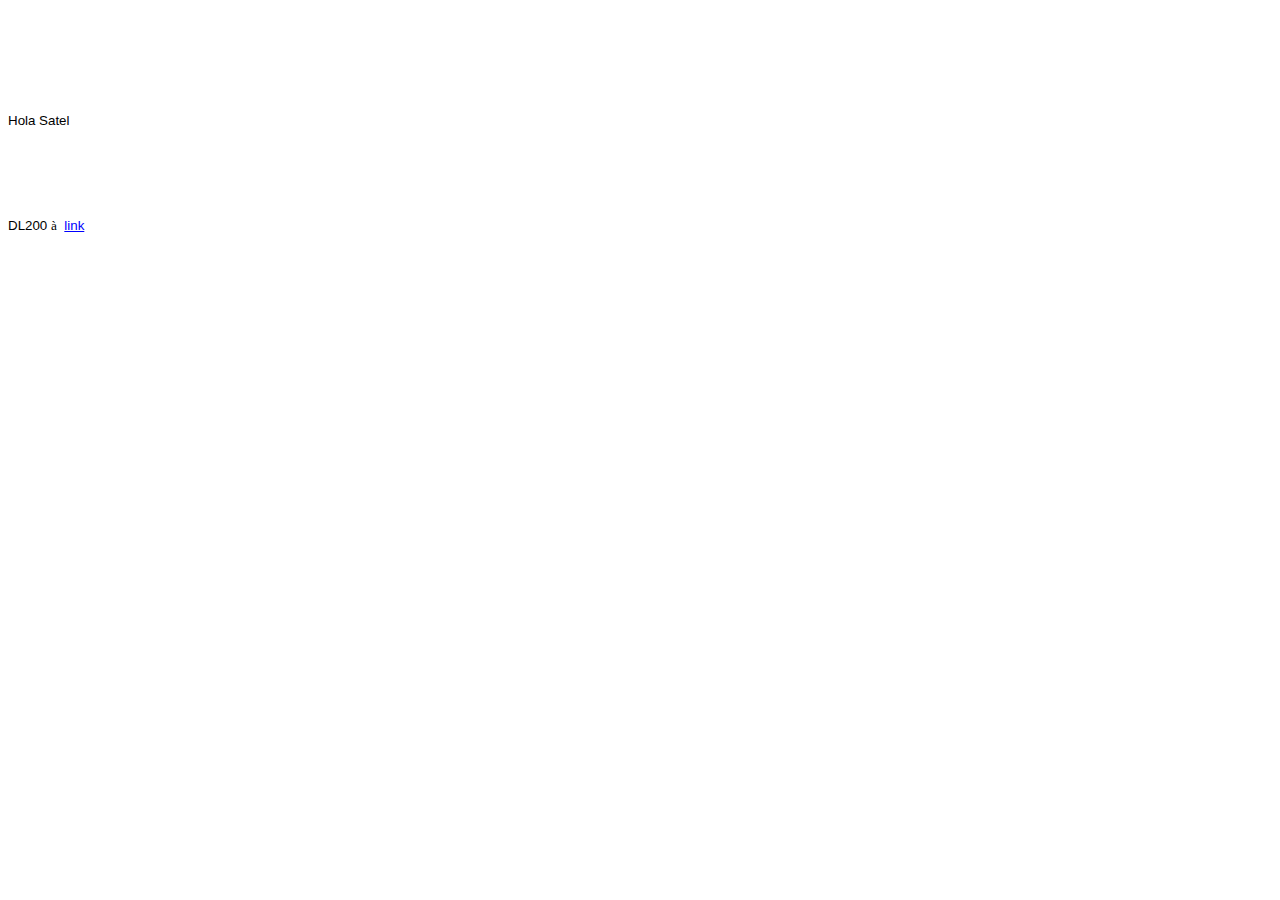
==== index.html @ a7323618 "Add files via upload" ====
<html xmlns:v="urn:schemas-microsoft-com:vml"
xmlns:o="urn:schemas-microsoft-com:office:office"
xmlns:w="urn:schemas-microsoft-com:office:word"
xmlns:m="http://schemas.microsoft.com/office/2004/12/omml"
xmlns="http://www.w3.org/TR/REC-html40">

<head>
<meta http-equiv=Content-Type content="text/html; charset=windows-1252">
<meta name=ProgId content=Word.Document>
<meta name=Generator content="Microsoft Word 15">
<meta name=Originator content="Microsoft Word 15">
<link rel=File-List href="index_archivos/filelist.xml">
<link rel=Edit-Time-Data href="index_archivos/editdata.mso">
<!--[if !mso]>
<style>
v\:* {behavior:url(#default#VML);}
o\:* {behavior:url(#default#VML);}
w\:* {behavior:url(#default#VML);}
.shape {behavior:url(#default#VML);}
</style>
<![endif]--><!--[if gte mso 9]><xml>
 <o:DocumentProperties>
  <o:Author>Satel</o:Author>
  <o:LastAuthor>Satel Iberia</o:LastAuthor>
  <o:Revision>2</o:Revision>
  <o:TotalTime>54</o:TotalTime>
  <o:LastPrinted>2017-04-27T11:04:00Z</o:LastPrinted>
  <o:Created>2024-05-09T08:56:00Z</o:Created>
  <o:LastSaved>2024-05-09T08:56:00Z</o:LastSaved>
  <o:Pages>1</o:Pages>
  <o:Words>30</o:Words>
  <o:Characters>175</o:Characters>
  <o:Company>Satel</o:Company>
  <o:Lines>1</o:Lines>
  <o:Paragraphs>1</o:Paragraphs>
  <o:CharactersWithSpaces>204</o:CharactersWithSpaces>
  <o:Version>16.00</o:Version>
 </o:DocumentProperties>
 <o:OfficeDocumentSettings>
  <o:RelyOnVML/>
  <o:AllowPNG/>
 </o:OfficeDocumentSettings>
</xml><![endif]-->
<link rel=dataStoreItem href="index_archivos/item0001.xml"
target="index_archivos/props002.xml">
<link rel=themeData href="index_archivos/themedata.thmx">
<link rel=colorSchemeMapping href="index_archivos/colorschememapping.xml">
<!--[if gte mso 9]><xml>
 <w:WordDocument>
  <w:DisplayBackgroundShape/>
  <w:SpellingState>Clean</w:SpellingState>
  <w:GrammarState>Clean</w:GrammarState>
  <w:TrackMoves>false</w:TrackMoves>
  <w:TrackFormatting/>
  <w:HyphenationZone>21</w:HyphenationZone>
  <w:PunctuationKerning/>
  <w:DrawingGridHorizontalSpacing>6 pto</w:DrawingGridHorizontalSpacing>
  <w:DisplayHorizontalDrawingGridEvery>2</w:DisplayHorizontalDrawingGridEvery>
  <w:ValidateAgainstSchemas/>
  <w:SaveIfXMLInvalid>false</w:SaveIfXMLInvalid>
  <w:IgnoreMixedContent>false</w:IgnoreMixedContent>
  <w:AlwaysShowPlaceholderText>false</w:AlwaysShowPlaceholderText>
  <w:DoNotPromoteQF/>
  <w:LidThemeOther>ES</w:LidThemeOther>
  <w:LidThemeAsian>X-NONE</w:LidThemeAsian>
  <w:LidThemeComplexScript>X-NONE</w:LidThemeComplexScript>
  <w:Compatibility>
   <w:BreakWrappedTables/>
   <w:SnapToGridInCell/>
   <w:WrapTextWithPunct/>
   <w:UseAsianBreakRules/>
   <w:UseWord2010TableStyleRules/>
   <w:DontGrowAutofit/>
   <w:SplitPgBreakAndParaMark/>
  </w:Compatibility>
  <m:mathPr>
   <m:mathFont m:val="Cambria Math"/>
   <m:brkBin m:val="before"/>
   <m:brkBinSub m:val="&#45;-"/>
   <m:smallFrac m:val="off"/>
   <m:dispDef/>
   <m:lMargin m:val="0"/>
   <m:rMargin m:val="0"/>
   <m:defJc m:val="centerGroup"/>
   <m:wrapIndent m:val="1440"/>
   <m:intLim m:val="subSup"/>
   <m:naryLim m:val="undOvr"/>
  </m:mathPr></w:WordDocument>
</xml><![endif]--><!--[if gte mso 9]><xml>
 <w:LatentStyles DefLockedState="false" DefUnhideWhenUsed="false"
  DefSemiHidden="false" DefQFormat="false" DefPriority="99"
  LatentStyleCount="376">
  <w:LsdException Locked="false" Priority="0" QFormat="true" Name="Normal"/>
  <w:LsdException Locked="false" Priority="9" QFormat="true" Name="heading 1"/>
  <w:LsdException Locked="false" Priority="9" SemiHidden="true"
   UnhideWhenUsed="true" QFormat="true" Name="heading 2"/>
  <w:LsdException Locked="false" Priority="9" SemiHidden="true"
   UnhideWhenUsed="true" QFormat="true" Name="heading 3"/>
  <w:LsdException Locked="false" Priority="9" SemiHidden="true"
   UnhideWhenUsed="true" QFormat="true" Name="heading 4"/>
  <w:LsdException Locked="false" Priority="9" SemiHidden="true"
   UnhideWhenUsed="true" QFormat="true" Name="heading 5"/>
  <w:LsdException Locked="false" Priority="9" SemiHidden="true"
   UnhideWhenUsed="true" QFormat="true" Name="heading 6"/>
  <w:LsdException Locked="false" Priority="9" SemiHidden="true"
   UnhideWhenUsed="true" QFormat="true" Name="heading 7"/>
  <w:LsdException Locked="false" Priority="9" SemiHidden="true"
   UnhideWhenUsed="true" QFormat="true" Name="heading 8"/>
  <w:LsdException Locked="false" Priority="9" SemiHidden="true"
   UnhideWhenUsed="true" QFormat="true" Name="heading 9"/>
  <w:LsdException Locked="false" SemiHidden="true" UnhideWhenUsed="true"
   Name="index 1"/>
  <w:LsdException Locked="false" SemiHidden="true" UnhideWhenUsed="true"
   Name="index 2"/>
  <w:LsdException Locked="false" SemiHidden="true" UnhideWhenUsed="true"
   Name="index 3"/>
  <w:LsdException Locked="false" SemiHidden="true" UnhideWhenUsed="true"
   Name="index 4"/>
  <w:LsdException Locked="false" SemiHidden="true" UnhideWhenUsed="true"
   Name="index 5"/>
  <w:LsdException Locked="false" SemiHidden="true" UnhideWhenUsed="true"
   Name="index 6"/>
  <w:LsdException Locked="false" SemiHidden="true" UnhideWhenUsed="true"
   Name="index 7"/>
  <w:LsdException Locked="false" SemiHidden="true" UnhideWhenUsed="true"
   Name="index 8"/>
  <w:LsdException Locked="false" SemiHidden="true" UnhideWhenUsed="true"
   Name="index 9"/>
  <w:LsdException Locked="false" Priority="39" SemiHidden="true"
   UnhideWhenUsed="true" Name="toc 1"/>
  <w:LsdException Locked="false" Priority="39" SemiHidden="true"
   UnhideWhenUsed="true" Name="toc 2"/>
  <w:LsdException Locked="false" Priority="39" SemiHidden="true"
   UnhideWhenUsed="true" Name="toc 3"/>
  <w:LsdException Locked="false" Priority="39" SemiHidden="true"
   UnhideWhenUsed="true" Name="toc 4"/>
  <w:LsdException Locked="false" Priority="39" SemiHidden="true"
   UnhideWhenUsed="true" Name="toc 5"/>
  <w:LsdException Locked="false" Priority="39" SemiHidden="true"
   UnhideWhenUsed="true" Name="toc 6"/>
  <w:LsdException Locked="false" Priority="39" SemiHidden="true"
   UnhideWhenUsed="true" Name="toc 7"/>
  <w:LsdException Locked="false" Priority="39" SemiHidden="true"
   UnhideWhenUsed="true" Name="toc 8"/>
  <w:LsdException Locked="false" Priority="39" SemiHidden="true"
   UnhideWhenUsed="true" Name="toc 9"/>
  <w:LsdException Locked="false" SemiHidden="true" UnhideWhenUsed="true"
   Name="Normal Indent"/>
  <w:LsdException Locked="false" SemiHidden="true" UnhideWhenUsed="true"
   Name="footnote text"/>
  <w:LsdException Locked="false" SemiHidden="true" UnhideWhenUsed="true"
   Name="annotation text"/>
  <w:LsdException Locked="false" SemiHidden="true" UnhideWhenUsed="true"
   Name="header"/>
  <w:LsdException Locked="false" SemiHidden="true" UnhideWhenUsed="true"
   Name="footer"/>
  <w:LsdException Locked="false" SemiHidden="true" UnhideWhenUsed="true"
   Name="index heading"/>
  <w:LsdException Locked="false" Priority="35" SemiHidden="true"
   UnhideWhenUsed="true" QFormat="true" Name="caption"/>
  <w:LsdException Locked="false" SemiHidden="true" UnhideWhenUsed="true"
   Name="table of figures"/>
  <w:LsdException Locked="false" SemiHidden="true" UnhideWhenUsed="true"
   Name="envelope address"/>
  <w:LsdException Locked="false" SemiHidden="true" UnhideWhenUsed="true"
   Name="envelope return"/>
  <w:LsdException Locked="false" SemiHidden="true" UnhideWhenUsed="true"
   Name="footnote reference"/>
  <w:LsdException Locked="false" SemiHidden="true" UnhideWhenUsed="true"
   Name="annotation reference"/>
  <w:LsdException Locked="false" SemiHidden="true" UnhideWhenUsed="true"
   Name="line number"/>
  <w:LsdException Locked="false" SemiHidden="true" UnhideWhenUsed="true"
   Name="page number"/>
  <w:LsdException Locked="false" SemiHidden="true" UnhideWhenUsed="true"
   Name="endnote reference"/>
  <w:LsdException Locked="false" SemiHidden="true" UnhideWhenUsed="true"
   Name="endnote text"/>
  <w:LsdException Locked="false" SemiHidden="true" UnhideWhenUsed="true"
   Name="table of authorities"/>
  <w:LsdException Locked="false" SemiHidden="true" UnhideWhenUsed="true"
   Name="macro"/>
  <w:LsdException Locked="false" SemiHidden="true" UnhideWhenUsed="true"
   Name="toa heading"/>
  <w:LsdException Locked="false" SemiHidden="true" UnhideWhenUsed="true"
   Name="List"/>
  <w:LsdException Locked="false" SemiHidden="true" UnhideWhenUsed="true"
   Name="List Bullet"/>
  <w:LsdException Locked="false" SemiHidden="true" UnhideWhenUsed="true"
   Name="List Number"/>
  <w:LsdException Locked="false" SemiHidden="true" UnhideWhenUsed="true"
   Name="List 2"/>
  <w:LsdException Locked="false" SemiHidden="true" UnhideWhenUsed="true"
   Name="List 3"/>
  <w:LsdException Locked="false" SemiHidden="true" UnhideWhenUsed="true"
   Name="List 4"/>
  <w:LsdException Locked="false" SemiHidden="true" UnhideWhenUsed="true"
   Name="List 5"/>
  <w:LsdException Locked="false" SemiHidden="true" UnhideWhenUsed="true"
   Name="List Bullet 2"/>
  <w:LsdException Locked="false" SemiHidden="true" UnhideWhenUsed="true"
   Name="List Bullet 3"/>
  <w:LsdException Locked="false" SemiHidden="true" UnhideWhenUsed="true"
   Name="List Bullet 4"/>
  <w:LsdException Locked="false" SemiHidden="true" UnhideWhenUsed="true"
   Name="List Bullet 5"/>
  <w:LsdException Locked="false" SemiHidden="true" UnhideWhenUsed="true"
   Name="List Number 2"/>
  <w:LsdException Locked="false" SemiHidden="true" UnhideWhenUsed="true"
   Name="List Number 3"/>
  <w:LsdException Locked="false" SemiHidden="true" UnhideWhenUsed="true"
   Name="List Number 4"/>
  <w:LsdException Locked="false" SemiHidden="true" UnhideWhenUsed="true"
   Name="List Number 5"/>
  <w:LsdException Locked="false" Priority="10" QFormat="true" Name="Title"/>
  <w:LsdException Locked="false" SemiHidden="true" UnhideWhenUsed="true"
   Name="Closing"/>
  <w:LsdException Locked="false" SemiHidden="true" UnhideWhenUsed="true"
   Name="Signature"/>
  <w:LsdException Locked="false" Priority="1" SemiHidden="true"
   UnhideWhenUsed="true" Name="Default Paragraph Font"/>
  <w:LsdException Locked="false" SemiHidden="true" UnhideWhenUsed="true"
   Name="Body Text"/>
  <w:LsdException Locked="false" SemiHidden="true" UnhideWhenUsed="true"
   Name="Body Text Indent"/>
  <w:LsdException Locked="false" SemiHidden="true" UnhideWhenUsed="true"
   Name="List Continue"/>
  <w:LsdException Locked="false" SemiHidden="true" UnhideWhenUsed="true"
   Name="List Continue 2"/>
  <w:LsdException Locked="false" SemiHidden="true" UnhideWhenUsed="true"
   Name="List Continue 3"/>
  <w:LsdException Locked="false" SemiHidden="true" UnhideWhenUsed="true"
   Name="List Continue 4"/>
  <w:LsdException Locked="false" SemiHidden="true" UnhideWhenUsed="true"
   Name="List Continue 5"/>
  <w:LsdException Locked="false" SemiHidden="true" UnhideWhenUsed="true"
   Name="Message Header"/>
  <w:LsdException Locked="false" Priority="11" QFormat="true" Name="Subtitle"/>
  <w:LsdException Locked="false" SemiHidden="true" UnhideWhenUsed="true"
   Name="Salutation"/>
  <w:LsdException Locked="false" SemiHidden="true" UnhideWhenUsed="true"
   Name="Date"/>
  <w:LsdException Locked="false" SemiHidden="true" UnhideWhenUsed="true"
   Name="Body Text First Indent"/>
  <w:LsdException Locked="false" SemiHidden="true" UnhideWhenUsed="true"
   Name="Body Text First Indent 2"/>
  <w:LsdException Locked="false" SemiHidden="true" UnhideWhenUsed="true"
   Name="Note Heading"/>
  <w:LsdException Locked="false" SemiHidden="true" UnhideWhenUsed="true"
   Name="Body Text 2"/>
  <w:LsdException Locked="false" SemiHidden="true" UnhideWhenUsed="true"
   Name="Body Text 3"/>
  <w:LsdException Locked="false" SemiHidden="true" UnhideWhenUsed="true"
   Name="Body Text Indent 2"/>
  <w:LsdException Locked="false" SemiHidden="true" UnhideWhenUsed="true"
   Name="Body Text Indent 3"/>
  <w:LsdException Locked="false" SemiHidden="true" UnhideWhenUsed="true"
   Name="Block Text"/>
  <w:LsdException Locked="false" SemiHidden="true" UnhideWhenUsed="true"
   Name="Hyperlink"/>
  <w:LsdException Locked="false" SemiHidden="true" UnhideWhenUsed="true"
   Name="FollowedHyperlink"/>
  <w:LsdException Locked="false" Priority="22" QFormat="true" Name="Strong"/>
  <w:LsdException Locked="false" Priority="20" QFormat="true" Name="Emphasis"/>
  <w:LsdException Locked="false" SemiHidden="true" UnhideWhenUsed="true"
   Name="Document Map"/>
  <w:LsdException Locked="false" SemiHidden="true" UnhideWhenUsed="true"
   Name="Plain Text"/>
  <w:LsdException Locked="false" SemiHidden="true" UnhideWhenUsed="true"
   Name="E-mail Signature"/>
  <w:LsdException Locked="false" SemiHidden="true" UnhideWhenUsed="true"
   Name="HTML Top of Form"/>
  <w:LsdException Locked="false" SemiHidden="true" UnhideWhenUsed="true"
   Name="HTML Bottom of Form"/>
  <w:LsdException Locked="false" SemiHidden="true" UnhideWhenUsed="true"
   Name="Normal (Web)"/>
  <w:LsdException Locked="false" SemiHidden="true" UnhideWhenUsed="true"
   Name="HTML Acronym"/>
  <w:LsdException Locked="false" SemiHidden="true" UnhideWhenUsed="true"
   Name="HTML Address"/>
  <w:LsdException Locked="false" SemiHidden="true" UnhideWhenUsed="true"
   Name="HTML Cite"/>
  <w:LsdException Locked="false" SemiHidden="true" UnhideWhenUsed="true"
   Name="HTML Code"/>
  <w:LsdException Locked="false" SemiHidden="true" UnhideWhenUsed="true"
   Name="HTML Definition"/>
  <w:LsdException Locked="false" SemiHidden="true" UnhideWhenUsed="true"
   Name="HTML Keyboard"/>
  <w:LsdException Locked="false" SemiHidden="true" UnhideWhenUsed="true"
   Name="HTML Preformatted"/>
  <w:LsdException Locked="false" SemiHidden="true" UnhideWhenUsed="true"
   Name="HTML Sample"/>
  <w:LsdException Locked="false" SemiHidden="true" UnhideWhenUsed="true"
   Name="HTML Typewriter"/>
  <w:LsdException Locked="false" SemiHidden="true" UnhideWhenUsed="true"
   Name="HTML Variable"/>
  <w:LsdException Locked="false" SemiHidden="true" UnhideWhenUsed="true"
   Name="Normal Table"/>
  <w:LsdException Locked="false" SemiHidden="true" UnhideWhenUsed="true"
   Name="annotation subject"/>
  <w:LsdException Locked="false" SemiHidden="true" UnhideWhenUsed="true"
   Name="No List"/>
  <w:LsdException Locked="false" SemiHidden="true" UnhideWhenUsed="true"
   Name="Outline List 1"/>
  <w:LsdException Locked="false" SemiHidden="true" UnhideWhenUsed="true"
   Name="Outline List 2"/>
  <w:LsdException Locked="false" SemiHidden="true" UnhideWhenUsed="true"
   Name="Outline List 3"/>
  <w:LsdException Locked="false" SemiHidden="true" UnhideWhenUsed="true"
   Name="Table Simple 1"/>
  <w:LsdException Locked="false" SemiHidden="true" UnhideWhenUsed="true"
   Name="Table Simple 2"/>
  <w:LsdException Locked="false" SemiHidden="true" UnhideWhenUsed="true"
   Name="Table Simple 3"/>
  <w:LsdException Locked="false" SemiHidden="true" UnhideWhenUsed="true"
   Name="Table Classic 1"/>
  <w:LsdException Locked="false" SemiHidden="true" UnhideWhenUsed="true"
   Name="Table Classic 2"/>
  <w:LsdException Locked="false" SemiHidden="true" UnhideWhenUsed="true"
   Name="Table Classic 3"/>
  <w:LsdException Locked="false" SemiHidden="true" UnhideWhenUsed="true"
   Name="Table Classic 4"/>
  <w:LsdException Locked="false" SemiHidden="true" UnhideWhenUsed="true"
   Name="Table Colorful 1"/>
  <w:LsdException Locked="false" SemiHidden="true" UnhideWhenUsed="true"
   Name="Table Colorful 2"/>
  <w:LsdException Locked="false" SemiHidden="true" UnhideWhenUsed="true"
   Name="Table Colorful 3"/>
  <w:LsdException Locked="false" SemiHidden="true" UnhideWhenUsed="true"
   Name="Table Columns 1"/>
  <w:LsdException Locked="false" SemiHidden="true" UnhideWhenUsed="true"
   Name="Table Columns 2"/>
  <w:LsdException Locked="false" SemiHidden="true" UnhideWhenUsed="true"
   Name="Table Columns 3"/>
  <w:LsdException Locked="false" SemiHidden="true" UnhideWhenUsed="true"
   Name="Table Columns 4"/>
  <w:LsdException Locked="false" SemiHidden="true" UnhideWhenUsed="true"
   Name="Table Columns 5"/>
  <w:LsdException Locked="false" SemiHidden="true" UnhideWhenUsed="true"
   Name="Table Grid 1"/>
  <w:LsdException Locked="false" SemiHidden="true" UnhideWhenUsed="true"
   Name="Table Grid 2"/>
  <w:LsdException Locked="false" SemiHidden="true" UnhideWhenUsed="true"
   Name="Table Grid 3"/>
  <w:LsdException Locked="false" SemiHidden="true" UnhideWhenUsed="true"
   Name="Table Grid 4"/>
  <w:LsdException Locked="false" SemiHidden="true" UnhideWhenUsed="true"
   Name="Table Grid 5"/>
  <w:LsdException Locked="false" SemiHidden="true" UnhideWhenUsed="true"
   Name="Table Grid 6"/>
  <w:LsdException Locked="false" SemiHidden="true" UnhideWhenUsed="true"
   Name="Table Grid 7"/>
  <w:LsdException Locked="false" SemiHidden="true" UnhideWhenUsed="true"
   Name="Table Grid 8"/>
  <w:LsdException Locked="false" SemiHidden="true" UnhideWhenUsed="true"
   Name="Table List 1"/>
  <w:LsdException Locked="false" SemiHidden="true" UnhideWhenUsed="true"
   Name="Table List 2"/>
  <w:LsdException Locked="false" SemiHidden="true" UnhideWhenUsed="true"
   Name="Table List 3"/>
  <w:LsdException Locked="false" SemiHidden="true" UnhideWhenUsed="true"
   Name="Table List 4"/>
  <w:LsdException Locked="false" SemiHidden="true" UnhideWhenUsed="true"
   Name="Table List 5"/>
  <w:LsdException Locked="false" SemiHidden="true" UnhideWhenUsed="true"
   Name="Table List 6"/>
  <w:LsdException Locked="false" SemiHidden="true" UnhideWhenUsed="true"
   Name="Table List 7"/>
  <w:LsdException Locked="false" SemiHidden="true" UnhideWhenUsed="true"
   Name="Table List 8"/>
  <w:LsdException Locked="false" SemiHidden="true" UnhideWhenUsed="true"
   Name="Table 3D effects 1"/>
  <w:LsdException Locked="false" SemiHidden="true" UnhideWhenUsed="true"
   Name="Table 3D effects 2"/>
  <w:LsdException Locked="false" SemiHidden="true" UnhideWhenUsed="true"
   Name="Table 3D effects 3"/>
  <w:LsdException Locked="false" SemiHidden="true" UnhideWhenUsed="true"
   Name="Table Contemporary"/>
  <w:LsdException Locked="false" SemiHidden="true" UnhideWhenUsed="true"
   Name="Table Elegant"/>
  <w:LsdException Locked="false" SemiHidden="true" UnhideWhenUsed="true"
   Name="Table Professional"/>
  <w:LsdException Locked="false" SemiHidden="true" UnhideWhenUsed="true"
   Name="Table Subtle 1"/>
  <w:LsdException Locked="false" SemiHidden="true" UnhideWhenUsed="true"
   Name="Table Subtle 2"/>
  <w:LsdException Locked="false" SemiHidden="true" UnhideWhenUsed="true"
   Name="Table Web 1"/>
  <w:LsdException Locked="false" SemiHidden="true" UnhideWhenUsed="true"
   Name="Table Web 2"/>
  <w:LsdException Locked="false" SemiHidden="true" UnhideWhenUsed="true"
   Name="Table Web 3"/>
  <w:LsdException Locked="false" SemiHidden="true" UnhideWhenUsed="true"
   Name="Balloon Text"/>
  <w:LsdException Locked="false" Priority="59" Name="Table Grid"/>
  <w:LsdException Locked="false" SemiHidden="true" UnhideWhenUsed="true"
   Name="Table Theme"/>
  <w:LsdException Locked="false" SemiHidden="true" Name="Placeholder Text"/>
  <w:LsdException Locked="false" Priority="1" QFormat="true" Name="No Spacing"/>
  <w:LsdException Locked="false" Priority="60" Name="Light Shading"/>
  <w:LsdException Locked="false" Priority="61" Name="Light List"/>
  <w:LsdException Locked="false" Priority="62" Name="Light Grid"/>
  <w:LsdException Locked="false" Priority="63" Name="Medium Shading 1"/>
  <w:LsdException Locked="false" Priority="64" Name="Medium Shading 2"/>
  <w:LsdException Locked="false" Priority="65" Name="Medium List 1"/>
  <w:LsdException Locked="false" Priority="66" Name="Medium List 2"/>
  <w:LsdException Locked="false" Priority="67" Name="Medium Grid 1"/>
  <w:LsdException Locked="false" Priority="68" Name="Medium Grid 2"/>
  <w:LsdException Locked="false" Priority="69" Name="Medium Grid 3"/>
  <w:LsdException Locked="false" Priority="70" Name="Dark List"/>
  <w:LsdException Locked="false" Priority="71" Name="Colorful Shading"/>
  <w:LsdException Locked="false" Priority="72" Name="Colorful List"/>
  <w:LsdException Locked="false" Priority="73" Name="Colorful Grid"/>
  <w:LsdException Locked="false" Priority="60" Name="Light Shading Accent 1"/>
  <w:LsdException Locked="false" Priority="61" Name="Light List Accent 1"/>
  <w:LsdException Locked="false" Priority="62" Name="Light Grid Accent 1"/>
  <w:LsdException Locked="false" Priority="63" Name="Medium Shading 1 Accent 1"/>
  <w:LsdException Locked="false" Priority="64" Name="Medium Shading 2 Accent 1"/>
  <w:LsdException Locked="false" Priority="65" Name="Medium List 1 Accent 1"/>
  <w:LsdException Locked="false" SemiHidden="true" Name="Revision"/>
  <w:LsdException Locked="false" Priority="34" QFormat="true"
   Name="List Paragraph"/>
  <w:LsdException Locked="false" Priority="29" QFormat="true" Name="Quote"/>
  <w:LsdException Locked="false" Priority="30" QFormat="true"
   Name="Intense Quote"/>
  <w:LsdException Locked="false" Priority="66" Name="Medium List 2 Accent 1"/>
  <w:LsdException Locked="false" Priority="67" Name="Medium Grid 1 Accent 1"/>
  <w:LsdException Locked="false" Priority="68" Name="Medium Grid 2 Accent 1"/>
  <w:LsdException Locked="false" Priority="69" Name="Medium Grid 3 Accent 1"/>
  <w:LsdException Locked="false" Priority="70" Name="Dark List Accent 1"/>
  <w:LsdException Locked="false" Priority="71" Name="Colorful Shading Accent 1"/>
  <w:LsdException Locked="false" Priority="72" Name="Colorful List Accent 1"/>
  <w:LsdException Locked="false" Priority="73" Name="Colorful Grid Accent 1"/>
  <w:LsdException Locked="false" Priority="60" Name="Light Shading Accent 2"/>
  <w:LsdException Locked="false" Priority="61" Name="Light List Accent 2"/>
  <w:LsdException Locked="false" Priority="62" Name="Light Grid Accent 2"/>
  <w:LsdException Locked="false" Priority="63" Name="Medium Shading 1 Accent 2"/>
  <w:LsdException Locked="false" Priority="64" Name="Medium Shading 2 Accent 2"/>
  <w:LsdException Locked="false" Priority="65" Name="Medium List 1 Accent 2"/>
  <w:LsdException Locked="false" Priority="66" Name="Medium List 2 Accent 2"/>
  <w:LsdException Locked="false" Priority="67" Name="Medium Grid 1 Accent 2"/>
  <w:LsdException Locked="false" Priority="68" Name="Medium Grid 2 Accent 2"/>
  <w:LsdException Locked="false" Priority="69" Name="Medium Grid 3 Accent 2"/>
  <w:LsdException Locked="false" Priority="70" Name="Dark List Accent 2"/>
  <w:LsdException Locked="false" Priority="71" Name="Colorful Shading Accent 2"/>
  <w:LsdException Locked="false" Priority="72" Name="Colorful List Accent 2"/>
  <w:LsdException Locked="false" Priority="73" Name="Colorful Grid Accent 2"/>
  <w:LsdException Locked="false" Priority="60" Name="Light Shading Accent 3"/>
  <w:LsdException Locked="false" Priority="61" Name="Light List Accent 3"/>
  <w:LsdException Locked="false" Priority="62" Name="Light Grid Accent 3"/>
  <w:LsdException Locked="false" Priority="63" Name="Medium Shading 1 Accent 3"/>
  <w:LsdException Locked="false" Priority="64" Name="Medium Shading 2 Accent 3"/>
  <w:LsdException Locked="false" Priority="65" Name="Medium List 1 Accent 3"/>
  <w:LsdException Locked="false" Priority="66" Name="Medium List 2 Accent 3"/>
  <w:LsdException Locked="false" Priority="67" Name="Medium Grid 1 Accent 3"/>
  <w:LsdException Locked="false" Priority="68" Name="Medium Grid 2 Accent 3"/>
  <w:LsdException Locked="false" Priority="69" Name="Medium Grid 3 Accent 3"/>
  <w:LsdException Locked="false" Priority="70" Name="Dark List Accent 3"/>
  <w:LsdException Locked="false" Priority="71" Name="Colorful Shading Accent 3"/>
  <w:LsdException Locked="false" Priority="72" Name="Colorful List Accent 3"/>
  <w:LsdException Locked="false" Priority="73" Name="Colorful Grid Accent 3"/>
  <w:LsdException Locked="false" Priority="60" Name="Light Shading Accent 4"/>
  <w:LsdException Locked="false" Priority="61" Name="Light List Accent 4"/>
  <w:LsdException Locked="false" Priority="62" Name="Light Grid Accent 4"/>
  <w:LsdException Locked="false" Priority="63" Name="Medium Shading 1 Accent 4"/>
  <w:LsdException Locked="false" Priority="64" Name="Medium Shading 2 Accent 4"/>
  <w:LsdException Locked="false" Priority="65" Name="Medium List 1 Accent 4"/>
  <w:LsdException Locked="false" Priority="66" Name="Medium List 2 Accent 4"/>
  <w:LsdException Locked="false" Priority="67" Name="Medium Grid 1 Accent 4"/>
  <w:LsdException Locked="false" Priority="68" Name="Medium Grid 2 Accent 4"/>
  <w:LsdException Locked="false" Priority="69" Name="Medium Grid 3 Accent 4"/>
  <w:LsdException Locked="false" Priority="70" Name="Dark List Accent 4"/>
  <w:LsdException Locked="false" Priority="71" Name="Colorful Shading Accent 4"/>
  <w:LsdException Locked="false" Priority="72" Name="Colorful List Accent 4"/>
  <w:LsdException Locked="false" Priority="73" Name="Colorful Grid Accent 4"/>
  <w:LsdException Locked="false" Priority="60" Name="Light Shading Accent 5"/>
  <w:LsdException Locked="false" Priority="61" Name="Light List Accent 5"/>
  <w:LsdException Locked="false" Priority="62" Name="Light Grid Accent 5"/>
  <w:LsdException Locked="false" Priority="63" Name="Medium Shading 1 Accent 5"/>
  <w:LsdException Locked="false" Priority="64" Name="Medium Shading 2 Accent 5"/>
  <w:LsdException Locked="false" Priority="65" Name="Medium List 1 Accent 5"/>
  <w:LsdException Locked="false" Priority="66" Name="Medium List 2 Accent 5"/>
  <w:LsdException Locked="false" Priority="67" Name="Medium Grid 1 Accent 5"/>
  <w:LsdException Locked="false" Priority="68" Name="Medium Grid 2 Accent 5"/>
  <w:LsdException Locked="false" Priority="69" Name="Medium Grid 3 Accent 5"/>
  <w:LsdException Locked="false" Priority="70" Name="Dark List Accent 5"/>
  <w:LsdException Locked="false" Priority="71" Name="Colorful Shading Accent 5"/>
  <w:LsdException Locked="false" Priority="72" Name="Colorful List Accent 5"/>
  <w:LsdException Locked="false" Priority="73" Name="Colorful Grid Accent 5"/>
  <w:LsdException Locked="false" Priority="60" Name="Light Shading Accent 6"/>
  <w:LsdException Locked="false" Priority="61" Name="Light List Accent 6"/>
  <w:LsdException Locked="false" Priority="62" Name="Light Grid Accent 6"/>
  <w:LsdException Locked="false" Priority="63" Name="Medium Shading 1 Accent 6"/>
  <w:LsdException Locked="false" Priority="64" Name="Medium Shading 2 Accent 6"/>
  <w:LsdException Locked="false" Priority="65" Name="Medium List 1 Accent 6"/>
  <w:LsdException Locked="false" Priority="66" Name="Medium List 2 Accent 6"/>
  <w:LsdException Locked="false" Priority="67" Name="Medium Grid 1 Accent 6"/>
  <w:LsdException Locked="false" Priority="68" Name="Medium Grid 2 Accent 6"/>
  <w:LsdException Locked="false" Priority="69" Name="Medium Grid 3 Accent 6"/>
  <w:LsdException Locked="false" Priority="70" Name="Dark List Accent 6"/>
  <w:LsdException Locked="false" Priority="71" Name="Colorful Shading Accent 6"/>
  <w:LsdException Locked="false" Priority="72" Name="Colorful List Accent 6"/>
  <w:LsdException Locked="false" Priority="73" Name="Colorful Grid Accent 6"/>
  <w:LsdException Locked="false" Priority="19" QFormat="true"
   Name="Subtle Emphasis"/>
  <w:LsdException Locked="false" Priority="21" QFormat="true"
   Name="Intense Emphasis"/>
  <w:LsdException Locked="false" Priority="31" QFormat="true"
   Name="Subtle Reference"/>
  <w:LsdException Locked="false" Priority="32" QFormat="true"
   Name="Intense Reference"/>
  <w:LsdException Locked="false" Priority="33" QFormat="true" Name="Book Title"/>
  <w:LsdException Locked="false" Priority="37" SemiHidden="true"
   UnhideWhenUsed="true" Name="Bibliography"/>
  <w:LsdException Locked="false" Priority="39" SemiHidden="true"
   UnhideWhenUsed="true" QFormat="true" Name="TOC Heading"/>
  <w:LsdException Locked="false" Priority="41" Name="Plain Table 1"/>
  <w:LsdException Locked="false" Priority="42" Name="Plain Table 2"/>
  <w:LsdException Locked="false" Priority="43" Name="Plain Table 3"/>
  <w:LsdException Locked="false" Priority="44" Name="Plain Table 4"/>
  <w:LsdException Locked="false" Priority="45" Name="Plain Table 5"/>
  <w:LsdException Locked="false" Priority="40" Name="Grid Table Light"/>
  <w:LsdException Locked="false" Priority="46" Name="Grid Table 1 Light"/>
  <w:LsdException Locked="false" Priority="47" Name="Grid Table 2"/>
  <w:LsdException Locked="false" Priority="48" Name="Grid Table 3"/>
  <w:LsdException Locked="false" Priority="49" Name="Grid Table 4"/>
  <w:LsdException Locked="false" Priority="50" Name="Grid Table 5 Dark"/>
  <w:LsdException Locked="false" Priority="51" Name="Grid Table 6 Colorful"/>
  <w:LsdException Locked="false" Priority="52" Name="Grid Table 7 Colorful"/>
  <w:LsdException Locked="false" Priority="46"
   Name="Grid Table 1 Light Accent 1"/>
  <w:LsdException Locked="false" Priority="47" Name="Grid Table 2 Accent 1"/>
  <w:LsdException Locked="false" Priority="48" Name="Grid Table 3 Accent 1"/>
  <w:LsdException Locked="false" Priority="49" Name="Grid Table 4 Accent 1"/>
  <w:LsdException Locked="false" Priority="50" Name="Grid Table 5 Dark Accent 1"/>
  <w:LsdException Locked="false" Priority="51"
   Name="Grid Table 6 Colorful Accent 1"/>
  <w:LsdException Locked="false" Priority="52"
   Name="Grid Table 7 Colorful Accent 1"/>
  <w:LsdException Locked="false" Priority="46"
   Name="Grid Table 1 Light Accent 2"/>
  <w:LsdException Locked="false" Priority="47" Name="Grid Table 2 Accent 2"/>
  <w:LsdException Locked="false" Priority="48" Name="Grid Table 3 Accent 2"/>
  <w:LsdException Locked="false" Priority="49" Name="Grid Table 4 Accent 2"/>
  <w:LsdException Locked="false" Priority="50" Name="Grid Table 5 Dark Accent 2"/>
  <w:LsdException Locked="false" Priority="51"
   Name="Grid Table 6 Colorful Accent 2"/>
  <w:LsdException Locked="false" Priority="52"
   Name="Grid Table 7 Colorful Accent 2"/>
  <w:LsdException Locked="false" Priority="46"
   Name="Grid Table 1 Light Accent 3"/>
  <w:LsdException Locked="false" Priority="47" Name="Grid Table 2 Accent 3"/>
  <w:LsdException Locked="false" Priority="48" Name="Grid Table 3 Accent 3"/>
  <w:LsdException Locked="false" Priority="49" Name="Grid Table 4 Accent 3"/>
  <w:LsdException Locked="false" Priority="50" Name="Grid Table 5 Dark Accent 3"/>
  <w:LsdException Locked="false" Priority="51"
   Name="Grid Table 6 Colorful Accent 3"/>
  <w:LsdException Locked="false" Priority="52"
   Name="Grid Table 7 Colorful Accent 3"/>
  <w:LsdException Locked="false" Priority="46"
   Name="Grid Table 1 Light Accent 4"/>
  <w:LsdException Locked="false" Priority="47" Name="Grid Table 2 Accent 4"/>
  <w:LsdException Locked="false" Priority="48" Name="Grid Table 3 Accent 4"/>
  <w:LsdException Locked="false" Priority="49" Name="Grid Table 4 Accent 4"/>
  <w:LsdException Locked="false" Priority="50" Name="Grid Table 5 Dark Accent 4"/>
  <w:LsdException Locked="false" Priority="51"
   Name="Grid Table 6 Colorful Accent 4"/>
  <w:LsdException Locked="false" Priority="52"
   Name="Grid Table 7 Colorful Accent 4"/>
  <w:LsdException Locked="false" Priority="46"
   Name="Grid Table 1 Light Accent 5"/>
  <w:LsdException Locked="false" Priority="47" Name="Grid Table 2 Accent 5"/>
  <w:LsdException Locked="false" Priority="48" Name="Grid Table 3 Accent 5"/>
  <w:LsdException Locked="false" Priority="49" Name="Grid Table 4 Accent 5"/>
  <w:LsdException Locked="false" Priority="50" Name="Grid Table 5 Dark Accent 5"/>
  <w:LsdException Locked="false" Priority="51"
   Name="Grid Table 6 Colorful Accent 5"/>
  <w:LsdException Locked="false" Priority="52"
   Name="Grid Table 7 Colorful Accent 5"/>
  <w:LsdException Locked="false" Priority="46"
   Name="Grid Table 1 Light Accent 6"/>
  <w:LsdException Locked="false" Priority="47" Name="Grid Table 2 Accent 6"/>
  <w:LsdException Locked="false" Priority="48" Name="Grid Table 3 Accent 6"/>
  <w:LsdException Locked="false" Priority="49" Name="Grid Table 4 Accent 6"/>
  <w:LsdException Locked="false" Priority="50" Name="Grid Table 5 Dark Accent 6"/>
  <w:LsdException Locked="false" Priority="51"
   Name="Grid Table 6 Colorful Accent 6"/>
  <w:LsdException Locked="false" Priority="52"
   Name="Grid Table 7 Colorful Accent 6"/>
  <w:LsdException Locked="false" Priority="46" Name="List Table 1 Light"/>
  <w:LsdException Locked="false" Priority="47" Name="List Table 2"/>
  <w:LsdException Locked="false" Priority="48" Name="List Table 3"/>
  <w:LsdException Locked="false" Priority="49" Name="List Table 4"/>
  <w:LsdException Locked="false" Priority="50" Name="List Table 5 Dark"/>
  <w:LsdException Locked="false" Priority="51" Name="List Table 6 Colorful"/>
  <w:LsdException Locked="false" Priority="52" Name="List Table 7 Colorful"/>
  <w:LsdException Locked="false" Priority="46"
   Name="List Table 1 Light Accent 1"/>
  <w:LsdException Locked="false" Priority="47" Name="List Table 2 Accent 1"/>
  <w:LsdException Locked="false" Priority="48" Name="List Table 3 Accent 1"/>
  <w:LsdException Locked="false" Priority="49" Name="List Table 4 Accent 1"/>
  <w:LsdException Locked="false" Priority="50" Name="List Table 5 Dark Accent 1"/>
  <w:LsdException Locked="false" Priority="51"
   Name="List Table 6 Colorful Accent 1"/>
  <w:LsdException Locked="false" Priority="52"
   Name="List Table 7 Colorful Accent 1"/>
  <w:LsdException Locked="false" Priority="46"
   Name="List Table 1 Light Accent 2"/>
  <w:LsdException Locked="false" Priority="47" Name="List Table 2 Accent 2"/>
  <w:LsdException Locked="false" Priority="48" Name="List Table 3 Accent 2"/>
  <w:LsdException Locked="false" Priority="49" Name="List Table 4 Accent 2"/>
  <w:LsdException Locked="false" Priority="50" Name="List Table 5 Dark Accent 2"/>
  <w:LsdException Locked="false" Priority="51"
   Name="List Table 6 Colorful Accent 2"/>
  <w:LsdException Locked="false" Priority="52"
   Name="List Table 7 Colorful Accent 2"/>
  <w:LsdException Locked="false" Priority="46"
   Name="List Table 1 Light Accent 3"/>
  <w:LsdException Locked="false" Priority="47" Name="List Table 2 Accent 3"/>
  <w:LsdException Locked="false" Priority="48" Name="List Table 3 Accent 3"/>
  <w:LsdException Locked="false" Priority="49" Name="List Table 4 Accent 3"/>
  <w:LsdException Locked="false" Priority="50" Name="List Table 5 Dark Accent 3"/>
  <w:LsdException Locked="false" Priority="51"
   Name="List Table 6 Colorful Accent 3"/>
  <w:LsdException Locked="false" Priority="52"
   Name="List Table 7 Colorful Accent 3"/>
  <w:LsdException Locked="false" Priority="46"
   Name="List Table 1 Light Accent 4"/>
  <w:LsdException Locked="false" Priority="47" Name="List Table 2 Accent 4"/>
  <w:LsdException Locked="false" Priority="48" Name="List Table 3 Accent 4"/>
  <w:LsdException Locked="false" Priority="49" Name="List Table 4 Accent 4"/>
  <w:LsdException Locked="false" Priority="50" Name="List Table 5 Dark Accent 4"/>
  <w:LsdException Locked="false" Priority="51"
   Name="List Table 6 Colorful Accent 4"/>
  <w:LsdException Locked="false" Priority="52"
   Name="List Table 7 Colorful Accent 4"/>
  <w:LsdException Locked="false" Priority="46"
   Name="List Table 1 Light Accent 5"/>
  <w:LsdException Locked="false" Priority="47" Name="List Table 2 Accent 5"/>
  <w:LsdException Locked="false" Priority="48" Name="List Table 3 Accent 5"/>
  <w:LsdException Locked="false" Priority="49" Name="List Table 4 Accent 5"/>
  <w:LsdException Locked="false" Priority="50" Name="List Table 5 Dark Accent 5"/>
  <w:LsdException Locked="false" Priority="51"
   Name="List Table 6 Colorful Accent 5"/>
  <w:LsdException Locked="false" Priority="52"
   Name="List Table 7 Colorful Accent 5"/>
  <w:LsdException Locked="false" Priority="46"
   Name="List Table 1 Light Accent 6"/>
  <w:LsdException Locked="false" Priority="47" Name="List Table 2 Accent 6"/>
  <w:LsdException Locked="false" Priority="48" Name="List Table 3 Accent 6"/>
  <w:LsdException Locked="false" Priority="49" Name="List Table 4 Accent 6"/>
  <w:LsdException Locked="false" Priority="50" Name="List Table 5 Dark Accent 6"/>
  <w:LsdException Locked="false" Priority="51"
   Name="List Table 6 Colorful Accent 6"/>
  <w:LsdException Locked="false" Priority="52"
   Name="List Table 7 Colorful Accent 6"/>
  <w:LsdException Locked="false" SemiHidden="true" UnhideWhenUsed="true"
   Name="Mention"/>
  <w:LsdException Locked="false" SemiHidden="true" UnhideWhenUsed="true"
   Name="Smart Hyperlink"/>
  <w:LsdException Locked="false" SemiHidden="true" UnhideWhenUsed="true"
   Name="Hashtag"/>
  <w:LsdException Locked="false" SemiHidden="true" UnhideWhenUsed="true"
   Name="Unresolved Mention"/>
  <w:LsdException Locked="false" SemiHidden="true" UnhideWhenUsed="true"
   Name="Smart Link"/>
 </w:LatentStyles>
</xml><![endif]-->
<style>
<!--
 /* Font Definitions */
 @font-face
	{font-family:Wingdings;
	panose-1:5 0 0 0 0 0 0 0 0 0;
	mso-font-charset:2;
	mso-generic-font-family:auto;
	mso-font-pitch:variable;
	mso-font-signature:0 268435456 0 0 -2147483648 0;}
@font-face
	{font-family:"Cambria Math";
	panose-1:2 4 5 3 5 4 6 3 2 4;
	mso-font-charset:0;
	mso-generic-font-family:roman;
	mso-font-pitch:variable;
	mso-font-signature:-536869121 1107305727 33554432 0 415 0;}
@font-face
	{font-family:"Arial Unicode MS";
	panose-1:2 11 6 4 2 2 2 2 2 4;
	mso-font-charset:128;
	mso-generic-font-family:swiss;
	mso-font-pitch:variable;
	mso-font-signature:-134238209 -371195905 63 0 4129279 0;}
@font-face
	{font-family:"Lato Black";
	mso-font-charset:0;
	mso-generic-font-family:swiss;
	mso-font-pitch:variable;
	mso-font-signature:-520092929 1342237951 33 0 415 0;}
@font-face
	{font-family:Lato;
	mso-font-charset:0;
	mso-generic-font-family:swiss;
	mso-font-pitch:variable;
	mso-font-signature:-520092929 1342237951 33 0 415 0;}
@font-face
	{font-family:Tahoma;
	panose-1:2 11 6 4 3 5 4 4 2 4;
	mso-font-charset:0;
	mso-generic-font-family:swiss;
	mso-font-pitch:variable;
	mso-font-signature:-520081665 -1073717157 41 0 66047 0;}
@font-face
	{font-family:"Lato SemiBold";
	mso-font-charset:0;
	mso-generic-font-family:swiss;
	mso-font-pitch:variable;
	mso-font-signature:-520092929 1342237951 33 0 415 0;}
@font-face
	{font-family:"Raleway Black";
	mso-font-charset:0;
	mso-generic-font-family:auto;
	mso-font-pitch:variable;
	mso-font-signature:-1610611969 1342185563 0 0 407 0;}
@font-face
	{font-family:"\@Arial Unicode MS";
	panose-1:2 11 6 4 2 2 2 2 2 4;
	mso-font-charset:128;
	mso-generic-font-family:swiss;
	mso-font-pitch:variable;
	mso-font-signature:-134238209 -371195905 63 0 4129279 0;}
 /* Style Definitions */
 p.MsoNormal, li.MsoNormal, div.MsoNormal
	{mso-style-unhide:no;
	mso-style-parent:"";
	margin:0cm;
	mso-pagination:widow-orphan;
	font-size:12.0pt;
	font-family:"Times New Roman",serif;
	mso-fareast-font-family:"Arial Unicode MS";
	border:none;
	mso-ansi-language:EN-US;
	mso-fareast-language:EN-US;}
h4
	{mso-style-name:"T�tulo 4\,T�tulo 1 DL";
	mso-style-priority:9;
	mso-style-qformat:yes;
	mso-style-link:"T�tulo 4 Car\,T�tulo 1 DL Car";
	mso-style-next:Normal;
	margin-top:16.0pt;
	margin-right:0cm;
	margin-bottom:6.0pt;
	margin-left:0cm;
	mso-pagination:widow-orphan lines-together;
	page-break-after:avoid;
	mso-outline-level:4;
	border:none;
	mso-border-bottom-alt:solid #FE8F00 .5pt;
	padding:0cm;
	mso-padding-alt:0cm 0cm 1.0pt 0cm;
	font-size:14.0pt;
	mso-bidi-font-size:12.0pt;
	font-family:"Lato Black",sans-serif;
	mso-fareast-font-family:"Times New Roman";
	mso-fareast-theme-font:major-fareast;
	mso-bidi-font-family:"Times New Roman";
	mso-bidi-theme-font:major-bidi;
	color:#FF9000;
	text-transform:uppercase;
	border:none;
	mso-ansi-language:EN-US;
	mso-fareast-language:EN-US;
	mso-bidi-font-style:italic;}
p.MsoCommentText, li.MsoCommentText, div.MsoCommentText
	{mso-style-noshow:yes;
	mso-style-priority:99;
	mso-style-link:"Texto comentario Car";
	margin:0cm;
	mso-pagination:widow-orphan;
	font-size:10.0pt;
	font-family:"Times New Roman",serif;
	mso-fareast-font-family:"Arial Unicode MS";
	border:none;
	mso-ansi-language:EN-US;
	mso-fareast-language:EN-US;}
p.MsoHeader, li.MsoHeader, div.MsoHeader
	{mso-style-priority:99;
	mso-style-link:"Encabezado Car";
	margin:0cm;
	mso-pagination:widow-orphan;
	tab-stops:center 212.6pt right 425.2pt;
	font-size:12.0pt;
	font-family:"Times New Roman",serif;
	mso-fareast-font-family:"Arial Unicode MS";
	border:none;
	mso-ansi-language:EN-US;
	mso-fareast-language:EN-US;}
p.MsoFooter, li.MsoFooter, div.MsoFooter
	{mso-style-priority:99;
	mso-style-link:"Pie de p�gina Car";
	margin:0cm;
	mso-pagination:widow-orphan;
	tab-stops:center 212.6pt right 425.2pt;
	font-size:12.0pt;
	font-family:"Times New Roman",serif;
	mso-fareast-font-family:"Arial Unicode MS";
	border:none;
	mso-ansi-language:EN-US;
	mso-fareast-language:EN-US;}
span.MsoCommentReference
	{mso-style-noshow:yes;
	mso-style-priority:99;
	mso-ansi-font-size:8.0pt;
	mso-bidi-font-size:8.0pt;}
a:link, span.MsoHyperlink
	{mso-style-priority:99;
	color:blue;
	mso-themecolor:hyperlink;
	text-decoration:underline;
	text-underline:single;}
a:visited, span.MsoHyperlinkFollowed
	{mso-style-noshow:yes;
	mso-style-priority:99;
	color:purple;
	mso-themecolor:followedhyperlink;
	text-decoration:underline;
	text-underline:single;}
p.MsoDocumentMap, li.MsoDocumentMap, div.MsoDocumentMap
	{mso-style-noshow:yes;
	mso-style-priority:99;
	mso-style-link:"Mapa del documento Car";
	margin:0cm;
	mso-pagination:widow-orphan;
	font-size:8.0pt;
	font-family:"Tahoma",sans-serif;
	mso-fareast-font-family:"Arial Unicode MS";
	border:none;
	mso-ansi-language:EN-US;
	mso-fareast-language:EN-US;}
p.MsoCommentSubject, li.MsoCommentSubject, div.MsoCommentSubject
	{mso-style-noshow:yes;
	mso-style-priority:99;
	mso-style-parent:"Texto comentario";
	mso-style-link:"Asunto del comentario Car";
	mso-style-next:"Texto comentario";
	margin:0cm;
	mso-pagination:widow-orphan;
	font-size:10.0pt;
	font-family:"Times New Roman",serif;
	mso-fareast-font-family:"Arial Unicode MS";
	border:none;
	mso-ansi-language:EN-US;
	mso-fareast-language:EN-US;
	font-weight:bold;}
p.MsoAcetate, li.MsoAcetate, div.MsoAcetate
	{mso-style-noshow:yes;
	mso-style-priority:99;
	mso-style-link:"Texto de globo Car";
	margin:0cm;
	mso-pagination:widow-orphan;
	font-size:8.0pt;
	font-family:"Tahoma",sans-serif;
	mso-fareast-font-family:"Arial Unicode MS";
	border:none;
	mso-ansi-language:EN-US;
	mso-fareast-language:EN-US;}
p.MsoNoSpacing, li.MsoNoSpacing, div.MsoNoSpacing
	{mso-style-priority:1;
	mso-style-unhide:no;
	mso-style-qformat:yes;
	mso-style-parent:"";
	mso-style-link:"Sin espaciado Car";
	margin:0cm;
	text-align:justify;
	mso-pagination:widow-orphan;
	font-size:10.0pt;
	mso-bidi-font-size:12.0pt;
	font-family:"Lato",sans-serif;
	mso-fareast-font-family:"Arial Unicode MS";
	mso-bidi-font-family:"Times New Roman";
	border:none;
	mso-ansi-language:EN-US;
	mso-fareast-language:EN-US;}
span.Ttulo4Car
	{mso-style-name:"T�tulo 4 Car\,T�tulo 1 DL Car";
	mso-style-priority:9;
	mso-style-unhide:no;
	mso-style-locked:yes;
	mso-style-link:"T�tulo 4\,T�tulo 1 DL";
	mso-ansi-font-size:14.0pt;
	mso-bidi-font-size:12.0pt;
	font-family:"Lato Black",sans-serif;
	mso-ascii-font-family:"Lato Black";
	mso-fareast-font-family:"Times New Roman";
	mso-fareast-theme-font:major-fareast;
	mso-hansi-font-family:"Lato Black";
	mso-bidi-font-family:"Times New Roman";
	mso-bidi-theme-font:major-bidi;
	color:#FF9000;
	text-transform:uppercase;
	border:none;
	mso-ansi-language:EN-US;
	font-weight:bold;
	mso-bidi-font-style:italic;}
span.Ninguno
	{mso-style-name:Ninguno;
	mso-style-unhide:no;
	mso-style-parent:"";
	mso-ansi-language:EN-US;}
span.SinespaciadoCar
	{mso-style-name:"Sin espaciado Car";
	mso-style-priority:1;
	mso-style-unhide:no;
	mso-style-locked:yes;
	mso-style-link:"Sin espaciado";
	mso-ansi-font-size:10.0pt;
	mso-bidi-font-size:12.0pt;
	font-family:"Lato",sans-serif;
	mso-ascii-font-family:Lato;
	mso-fareast-font-family:"Arial Unicode MS";
	mso-hansi-font-family:Lato;
	mso-bidi-font-family:"Times New Roman";
	border:none;
	mso-ansi-language:EN-US;}
span.MapadeldocumentoCar
	{mso-style-name:"Mapa del documento Car";
	mso-style-noshow:yes;
	mso-style-priority:99;
	mso-style-unhide:no;
	mso-style-locked:yes;
	mso-style-link:"Mapa del documento";
	mso-ansi-font-size:8.0pt;
	mso-bidi-font-size:8.0pt;
	font-family:"Tahoma",sans-serif;
	mso-ascii-font-family:Tahoma;
	mso-fareast-font-family:"Arial Unicode MS";
	mso-hansi-font-family:Tahoma;
	mso-bidi-font-family:Tahoma;
	border:none;
	mso-ansi-language:EN-US;}
span.EncabezadoCar
	{mso-style-name:"Encabezado Car";
	mso-style-priority:99;
	mso-style-unhide:no;
	mso-style-locked:yes;
	mso-style-link:Encabezado;
	mso-ansi-font-size:12.0pt;
	mso-bidi-font-size:12.0pt;
	font-family:"Times New Roman",serif;
	mso-ascii-font-family:"Times New Roman";
	mso-fareast-font-family:"Arial Unicode MS";
	mso-hansi-font-family:"Times New Roman";
	mso-bidi-font-family:"Times New Roman";
	border:none;
	mso-ansi-language:EN-US;}
span.PiedepginaCar
	{mso-style-name:"Pie de p�gina Car";
	mso-style-priority:99;
	mso-style-unhide:no;
	mso-style-locked:yes;
	mso-style-link:"Pie de p�gina";
	mso-ansi-font-size:12.0pt;
	mso-bidi-font-size:12.0pt;
	font-family:"Times New Roman",serif;
	mso-ascii-font-family:"Times New Roman";
	mso-fareast-font-family:"Arial Unicode MS";
	mso-hansi-font-family:"Times New Roman";
	mso-bidi-font-family:"Times New Roman";
	border:none;
	mso-ansi-language:EN-US;}
span.TextodegloboCar
	{mso-style-name:"Texto de globo Car";
	mso-style-noshow:yes;
	mso-style-priority:99;
	mso-style-unhide:no;
	mso-style-locked:yes;
	mso-style-link:"Texto de globo";
	mso-ansi-font-size:8.0pt;
	mso-bidi-font-size:8.0pt;
	font-family:"Tahoma",sans-serif;
	mso-ascii-font-family:Tahoma;
	mso-fareast-font-family:"Arial Unicode MS";
	mso-hansi-font-family:Tahoma;
	mso-bidi-font-family:Tahoma;
	border:none;
	mso-ansi-language:EN-US;}
span.TextocomentarioCar
	{mso-style-name:"Texto comentario Car";
	mso-style-noshow:yes;
	mso-style-priority:99;
	mso-style-unhide:no;
	mso-style-locked:yes;
	mso-style-link:"Texto comentario";
	mso-ansi-font-size:10.0pt;
	mso-bidi-font-size:10.0pt;
	font-family:"Times New Roman",serif;
	mso-ascii-font-family:"Times New Roman";
	mso-fareast-font-family:"Arial Unicode MS";
	mso-hansi-font-family:"Times New Roman";
	mso-bidi-font-family:"Times New Roman";
	border:none;
	mso-ansi-language:EN-US;}
span.AsuntodelcomentarioCar
	{mso-style-name:"Asunto del comentario Car";
	mso-style-noshow:yes;
	mso-style-priority:99;
	mso-style-unhide:no;
	mso-style-locked:yes;
	mso-style-parent:"Texto comentario Car";
	mso-style-link:"Asunto del comentario";
	mso-ansi-font-size:10.0pt;
	mso-bidi-font-size:10.0pt;
	font-family:"Times New Roman",serif;
	mso-ascii-font-family:"Times New Roman";
	mso-fareast-font-family:"Arial Unicode MS";
	mso-hansi-font-family:"Times New Roman";
	mso-bidi-font-family:"Times New Roman";
	border:none;
	mso-ansi-language:EN-US;
	font-weight:bold;}
.MsoChpDefault
	{mso-style-type:export-only;
	mso-default-props:yes;
	mso-ascii-font-family:Calibri;
	mso-ascii-theme-font:minor-latin;
	mso-fareast-font-family:Calibri;
	mso-fareast-theme-font:minor-latin;
	mso-hansi-font-family:Calibri;
	mso-hansi-theme-font:minor-latin;
	mso-bidi-font-family:"Times New Roman";
	mso-bidi-theme-font:minor-bidi;
	mso-font-kerning:0pt;
	mso-ligatures:none;
	mso-ansi-language:ES;
	mso-fareast-language:EN-US;}
.MsoPapDefault
	{mso-style-type:export-only;
	margin-bottom:10.0pt;
	line-height:115%;}
 /* Page Definitions */
 @page
	{mso-footnote-separator:url("index_archivos/header.html") fs;
	mso-footnote-continuation-separator:url("index_archivos/header.html") fcs;
	mso-endnote-separator:url("index_archivos/header.html") es;
	mso-endnote-continuation-separator:url("index_archivos/header.html") ecs;}
@page WordSection1
	{size:595.3pt 841.9pt;
	margin:36.0pt 36.0pt 36.0pt 36.0pt;
	mso-header-margin:35.4pt;
	mso-footer-margin:35.4pt;
	mso-header:url("index_archivos/header.html") h1;
	mso-footer:url("index_archivos/header.html") f1;
	mso-paper-source:0;}
div.WordSection1
	{page:WordSection1;}
 /* List Definitions */
 @list l0
	{mso-list-id:793214399;
	mso-list-template-ids:201981983;}
@list l0:level1
	{mso-level-tab-stop:none;
	mso-level-number-position:left;
	margin-left:18.0pt;
	text-indent:-18.0pt;
	mso-ansi-font-weight:bold;}
@list l0:level2
	{mso-level-text:"%1\.%2\.";
	mso-level-tab-stop:none;
	mso-level-number-position:left;
	margin-left:39.6pt;
	text-indent:-21.6pt;}
@list l0:level3
	{mso-level-text:"%1\.%2\.%3\.";
	mso-level-tab-stop:none;
	mso-level-number-position:left;
	margin-left:61.2pt;
	text-indent:-25.2pt;}
@list l0:level4
	{mso-level-text:"%1\.%2\.%3\.%4\.";
	mso-level-tab-stop:none;
	mso-level-number-position:left;
	margin-left:86.4pt;
	text-indent:-32.4pt;}
@list l0:level5
	{mso-level-text:"%1\.%2\.%3\.%4\.%5\.";
	mso-level-tab-stop:none;
	mso-level-number-position:left;
	margin-left:111.6pt;
	text-indent:-39.6pt;}
@list l0:level6
	{mso-level-text:"%1\.%2\.%3\.%4\.%5\.%6\.";
	mso-level-tab-stop:none;
	mso-level-number-position:left;
	margin-left:136.8pt;
	text-indent:-46.8pt;}
@list l0:level7
	{mso-level-text:"%1\.%2\.%3\.%4\.%5\.%6\.%7\.";
	mso-level-tab-stop:none;
	mso-level-number-position:left;
	margin-left:162.0pt;
	text-indent:-54.0pt;}
@list l0:level8
	{mso-level-text:"%1\.%2\.%3\.%4\.%5\.%6\.%7\.%8\.";
	mso-level-tab-stop:none;
	mso-level-number-position:left;
	margin-left:187.2pt;
	text-indent:-61.2pt;}
@list l0:level9
	{mso-level-text:"%1\.%2\.%3\.%4\.%5\.%6\.%7\.%8\.%9\.";
	mso-level-tab-stop:none;
	mso-level-number-position:left;
	margin-left:216.0pt;
	text-indent:-72.0pt;}
ol
	{margin-bottom:0cm;}
ul
	{margin-bottom:0cm;}
-->
</style>
<!--[if gte mso 10]>
<style>
 /* Style Definitions */
 table.MsoNormalTable
	{mso-style-name:"Tabla normal";
	mso-tstyle-rowband-size:0;
	mso-tstyle-colband-size:0;
	mso-style-noshow:yes;
	mso-style-priority:99;
	mso-style-parent:"";
	mso-padding-alt:0cm 5.4pt 0cm 5.4pt;
	mso-para-margin-top:0cm;
	mso-para-margin-right:0cm;
	mso-para-margin-bottom:10.0pt;
	mso-para-margin-left:0cm;
	line-height:115%;
	mso-pagination:widow-orphan;
	font-size:11.0pt;
	font-family:"Calibri",sans-serif;
	mso-ascii-font-family:Calibri;
	mso-ascii-theme-font:minor-latin;
	mso-hansi-font-family:Calibri;
	mso-hansi-theme-font:minor-latin;
	mso-bidi-font-family:"Times New Roman";
	mso-bidi-theme-font:minor-bidi;
	mso-ansi-language:ES;
	mso-fareast-language:EN-US;}
table.MsoTableGrid
	{mso-style-name:"Tabla con cuadr�cula";
	mso-tstyle-rowband-size:0;
	mso-tstyle-colband-size:0;
	mso-style-priority:59;
	mso-style-unhide:no;
	border:solid windowtext 1.0pt;
	mso-border-alt:solid windowtext .5pt;
	mso-padding-alt:0cm 5.4pt 0cm 5.4pt;
	mso-border-insideh:.5pt solid windowtext;
	mso-border-insidev:.5pt solid windowtext;
	mso-para-margin:0cm;
	mso-pagination:widow-orphan;
	font-size:10.0pt;
	font-family:"Times New Roman",serif;
	mso-fareast-font-family:"Arial Unicode MS";
	border:none;
	mso-ansi-language:ES;
	mso-fareast-language:ES;}
</style>
<![endif]--><!--[if gte mso 9]><xml>
 <o:shapedefaults v:ext="edit" spidmax="2050">
  <o:colormru v:ext="edit" colors="#e45f4d"/>
 </o:shapedefaults></xml><![endif]--><!--[if gte mso 9]><xml>
 <o:shapelayout v:ext="edit">
  <o:idmap v:ext="edit" data="2"/>
 </o:shapelayout></xml><![endif]-->
</head>

<body lang=EN-GB link=blue vlink=purple style='tab-interval:35.4pt;word-wrap:
break-word'>

<div class=WordSection1>

<p class=MsoNoSpacing><span lang=ES style='border:none;mso-ansi-language:ES'><o:p>&nbsp;</o:p></span></p>

<p class=MsoNoSpacing><span lang=ES style='border:none;mso-ansi-language:ES'><o:p>&nbsp;</o:p></span></p>

<p class=MsoNoSpacing><span lang=ES style='border:none;mso-ansi-language:ES'><o:p>&nbsp;</o:p></span></p>

<p class=MsoNoSpacing><span lang=ES style='border:none;mso-ansi-language:ES'><o:p>&nbsp;</o:p></span></p>

<p class=MsoNoSpacing><span lang=ES style='border:none;mso-ansi-language:ES'><o:p>&nbsp;</o:p></span></p>

<p class=MsoNoSpacing><span lang=ES style='border:none;mso-ansi-language:ES'><o:p>&nbsp;</o:p></span></p>

<p class=MsoNoSpacing><span lang=ES style='border:none;mso-ansi-language:ES'><o:p>&nbsp;</o:p></span></p>

<p class=MsoNoSpacing><span lang=ES style='border:none;mso-ansi-language:ES'>Hola
Satel<o:p></o:p></span></p>

<p class=MsoNoSpacing><span lang=ES style='border:none;mso-ansi-language:ES'><o:p>&nbsp;</o:p></span></p>

<p class=MsoNoSpacing><span lang=ES style='border:none;mso-ansi-language:ES'><o:p>&nbsp;</o:p></span></p>

<p class=MsoNoSpacing><span lang=ES style='border:none;mso-ansi-language:ES'><o:p>&nbsp;</o:p></span></p>

<p class=MsoNoSpacing><span lang=ES style='border:none;mso-ansi-language:ES'><o:p>&nbsp;</o:p></span></p>

<p class=MsoNoSpacing><span lang=ES style='border:none;mso-ansi-language:ES'><o:p>&nbsp;</o:p></span></p>

<p class=MsoNoSpacing><span lang=ES style='border:none;mso-ansi-language:ES'><o:p>&nbsp;</o:p></span></p>

<p class=MsoNoSpacing><span lang=ES style='border:none;mso-ansi-language:ES'>DL200
</span><span lang=ES style='font-family:Wingdings;mso-ascii-font-family:Lato;
mso-hansi-font-family:Lato;border:none;mso-ansi-language:ES;mso-char-type:symbol;
mso-symbol-font-family:Wingdings'><span style='mso-char-type:symbol;mso-symbol-font-family:
Wingdings'>�</span></span><span lang=ES style='border:none;mso-ansi-language:
ES'><span style='mso-spacerun:yes'>� </span><a
href="https://github.com/sennet-info/datasheet-SenNet/blob/d33be7cad37c5fb52b266b3a8de3147a3daf66ce/DL-datalogger/serie-200/SenNet_Serie-200-hoja-tecnica.pdf">link</a><o:p></o:p></span></p>

</div>

</body>

</html>
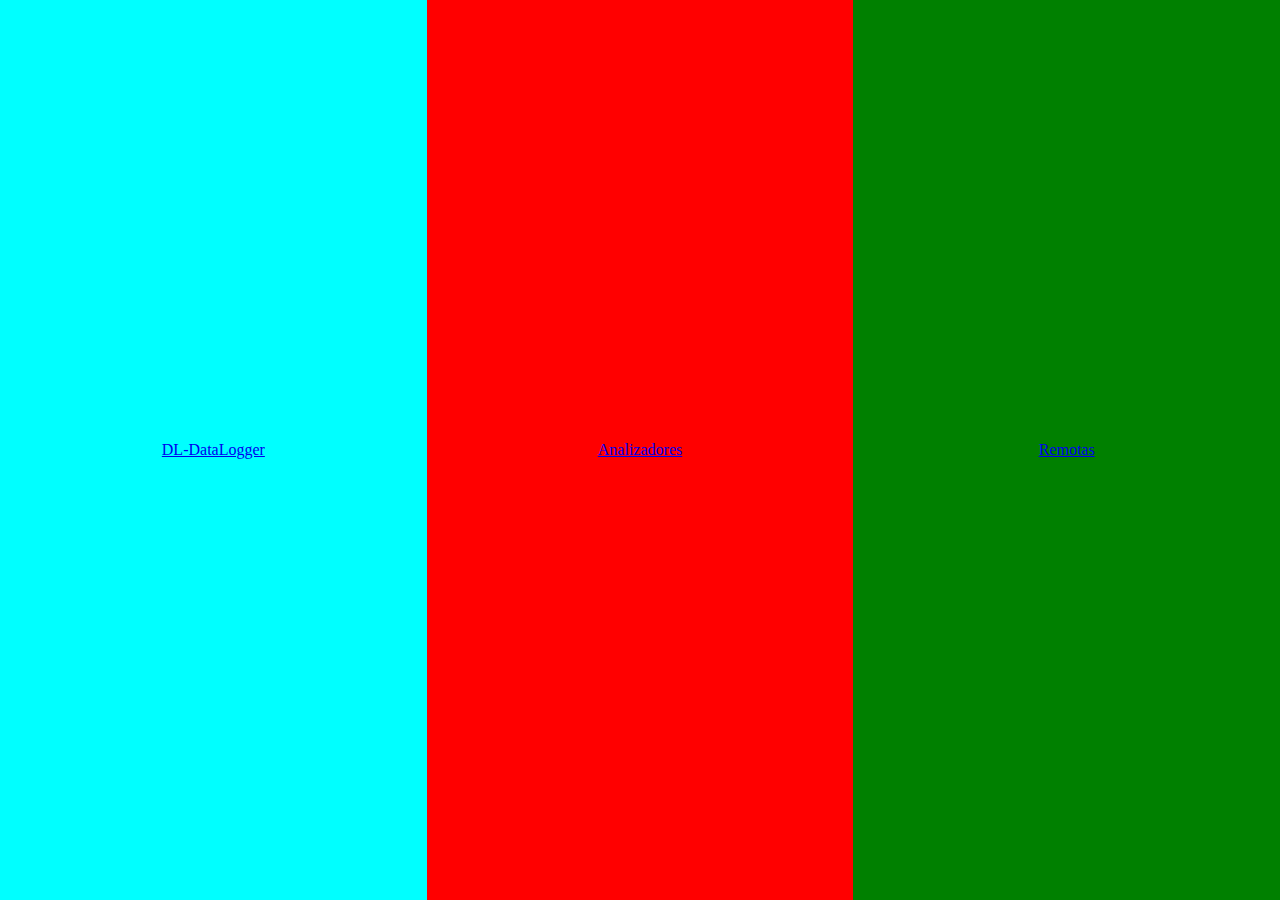
==== commit 64f73f96: "Add files via upload" ====
--- a/index.html
+++ b/index.html
@@ -1,1221 +1,16 @@
-<html xmlns:v="urn:schemas-microsoft-com:vml"
-xmlns:o="urn:schemas-microsoft-com:office:office"
-xmlns:w="urn:schemas-microsoft-com:office:word"
-xmlns:m="http://schemas.microsoft.com/office/2004/12/omml"
-xmlns="http://www.w3.org/TR/REC-html40">
-
+<!DOCTYPE html>
+<html lang="en">
 <head>
-<meta http-equiv=Content-Type content="text/html; charset=windows-1252">
-<meta name=ProgId content=Word.Document>
-<meta name=Generator content="Microsoft Word 15">
-<meta name=Originator content="Microsoft Word 15">
-<link rel=File-List href="index_archivos/filelist.xml">
-<link rel=Edit-Time-Data href="index_archivos/editdata.mso">
-<!--[if !mso]>
-<style>
-v\:* {behavior:url(#default#VML);}
-o\:* {behavior:url(#default#VML);}
-w\:* {behavior:url(#default#VML);}
-.shape {behavior:url(#default#VML);}
-</style>
-<![endif]--><!--[if gte mso 9]><xml>
- <o:DocumentProperties>
-  <o:Author>Satel</o:Author>
-  <o:LastAuthor>Satel Iberia</o:LastAuthor>
-  <o:Revision>2</o:Revision>
-  <o:TotalTime>54</o:TotalTime>
-  <o:LastPrinted>2017-04-27T11:04:00Z</o:LastPrinted>
-  <o:Created>2024-05-09T08:56:00Z</o:Created>
-  <o:LastSaved>2024-05-09T08:56:00Z</o:LastSaved>
-  <o:Pages>1</o:Pages>
-  <o:Words>30</o:Words>
-  <o:Characters>175</o:Characters>
-  <o:Company>Satel</o:Company>
-  <o:Lines>1</o:Lines>
-  <o:Paragraphs>1</o:Paragraphs>
-  <o:CharactersWithSpaces>204</o:CharactersWithSpaces>
-  <o:Version>16.00</o:Version>
- </o:DocumentProperties>
- <o:OfficeDocumentSettings>
-  <o:RelyOnVML/>
-  <o:AllowPNG/>
- </o:OfficeDocumentSettings>
-</xml><![endif]-->
-<link rel=dataStoreItem href="index_archivos/item0001.xml"
-target="index_archivos/props002.xml">
-<link rel=themeData href="index_archivos/themedata.thmx">
-<link rel=colorSchemeMapping href="index_archivos/colorschememapping.xml">
-<!--[if gte mso 9]><xml>
- <w:WordDocument>
-  <w:DisplayBackgroundShape/>
-  <w:SpellingState>Clean</w:SpellingState>
-  <w:GrammarState>Clean</w:GrammarState>
-  <w:TrackMoves>false</w:TrackMoves>
-  <w:TrackFormatting/>
-  <w:HyphenationZone>21</w:HyphenationZone>
-  <w:PunctuationKerning/>
-  <w:DrawingGridHorizontalSpacing>6 pto</w:DrawingGridHorizontalSpacing>
-  <w:DisplayHorizontalDrawingGridEvery>2</w:DisplayHorizontalDrawingGridEvery>
-  <w:ValidateAgainstSchemas/>
-  <w:SaveIfXMLInvalid>false</w:SaveIfXMLInvalid>
-  <w:IgnoreMixedContent>false</w:IgnoreMixedContent>
-  <w:AlwaysShowPlaceholderText>false</w:AlwaysShowPlaceholderText>
-  <w:DoNotPromoteQF/>
-  <w:LidThemeOther>ES</w:LidThemeOther>
-  <w:LidThemeAsian>X-NONE</w:LidThemeAsian>
-  <w:LidThemeComplexScript>X-NONE</w:LidThemeComplexScript>
-  <w:Compatibility>
-   <w:BreakWrappedTables/>
-   <w:SnapToGridInCell/>
-   <w:WrapTextWithPunct/>
-   <w:UseAsianBreakRules/>
-   <w:UseWord2010TableStyleRules/>
-   <w:DontGrowAutofit/>
-   <w:SplitPgBreakAndParaMark/>
-  </w:Compatibility>
-  <m:mathPr>
-   <m:mathFont m:val="Cambria Math"/>
-   <m:brkBin m:val="before"/>
-   <m:brkBinSub m:val="&#45;-"/>
-   <m:smallFrac m:val="off"/>
-   <m:dispDef/>
-   <m:lMargin m:val="0"/>
-   <m:rMargin m:val="0"/>
-   <m:defJc m:val="centerGroup"/>
-   <m:wrapIndent m:val="1440"/>
-   <m:intLim m:val="subSup"/>
-   <m:naryLim m:val="undOvr"/>
-  </m:mathPr></w:WordDocument>
-</xml><![endif]--><!--[if gte mso 9]><xml>
- <w:LatentStyles DefLockedState="false" DefUnhideWhenUsed="false"
-  DefSemiHidden="false" DefQFormat="false" DefPriority="99"
-  LatentStyleCount="376">
-  <w:LsdException Locked="false" Priority="0" QFormat="true" Name="Normal"/>
-  <w:LsdException Locked="false" Priority="9" QFormat="true" Name="heading 1"/>
-  <w:LsdException Locked="false" Priority="9" SemiHidden="true"
-   UnhideWhenUsed="true" QFormat="true" Name="heading 2"/>
-  <w:LsdException Locked="false" Priority="9" SemiHidden="true"
-   UnhideWhenUsed="true" QFormat="true" Name="heading 3"/>
-  <w:LsdException Locked="false" Priority="9" SemiHidden="true"
-   UnhideWhenUsed="true" QFormat="true" Name="heading 4"/>
-  <w:LsdException Locked="false" Priority="9" SemiHidden="true"
-   UnhideWhenUsed="true" QFormat="true" Name="heading 5"/>
-  <w:LsdException Locked="false" Priority="9" SemiHidden="true"
-   UnhideWhenUsed="true" QFormat="true" Name="heading 6"/>
-  <w:LsdException Locked="false" Priority="9" SemiHidden="true"
-   UnhideWhenUsed="true" QFormat="true" Name="heading 7"/>
-  <w:LsdException Locked="false" Priority="9" SemiHidden="true"
-   UnhideWhenUsed="true" QFormat="true" Name="heading 8"/>
-  <w:LsdException Locked="false" Priority="9" SemiHidden="true"
-   UnhideWhenUsed="true" QFormat="true" Name="heading 9"/>
-  <w:LsdException Locked="false" SemiHidden="true" UnhideWhenUsed="true"
-   Name="index 1"/>
-  <w:LsdException Locked="false" SemiHidden="true" UnhideWhenUsed="true"
-   Name="index 2"/>
-  <w:LsdException Locked="false" SemiHidden="true" UnhideWhenUsed="true"
-   Name="index 3"/>
-  <w:LsdException Locked="false" SemiHidden="true" UnhideWhenUsed="true"
-   Name="index 4"/>
-  <w:LsdException Locked="false" SemiHidden="true" UnhideWhenUsed="true"
-   Name="index 5"/>
-  <w:LsdException Locked="false" SemiHidden="true" UnhideWhenUsed="true"
-   Name="index 6"/>
-  <w:LsdException Locked="false" SemiHidden="true" UnhideWhenUsed="true"
-   Name="index 7"/>
-  <w:LsdException Locked="false" SemiHidden="true" UnhideWhenUsed="true"
-   Name="index 8"/>
-  <w:LsdException Locked="false" SemiHidden="true" UnhideWhenUsed="true"
-   Name="index 9"/>
-  <w:LsdException Locked="false" Priority="39" SemiHidden="true"
-   UnhideWhenUsed="true" Name="toc 1"/>
-  <w:LsdException Locked="false" Priority="39" SemiHidden="true"
-   UnhideWhenUsed="true" Name="toc 2"/>
-  <w:LsdException Locked="false" Priority="39" SemiHidden="true"
-   UnhideWhenUsed="true" Name="toc 3"/>
-  <w:LsdException Locked="false" Priority="39" SemiHidden="true"
-   UnhideWhenUsed="true" Name="toc 4"/>
-  <w:LsdException Locked="false" Priority="39" SemiHidden="true"
-   UnhideWhenUsed="true" Name="toc 5"/>
-  <w:LsdException Locked="false" Priority="39" SemiHidden="true"
-   UnhideWhenUsed="true" Name="toc 6"/>
-  <w:LsdException Locked="false" Priority="39" SemiHidden="true"
-   UnhideWhenUsed="true" Name="toc 7"/>
-  <w:LsdException Locked="false" Priority="39" SemiHidden="true"
-   UnhideWhenUsed="true" Name="toc 8"/>
-  <w:LsdException Locked="false" Priority="39" SemiHidden="true"
-   UnhideWhenUsed="true" Name="toc 9"/>
-  <w:LsdException Locked="false" SemiHidden="true" UnhideWhenUsed="true"
-   Name="Normal Indent"/>
-  <w:LsdException Locked="false" SemiHidden="true" UnhideWhenUsed="true"
-   Name="footnote text"/>
-  <w:LsdException Locked="false" SemiHidden="true" UnhideWhenUsed="true"
-   Name="annotation text"/>
-  <w:LsdException Locked="false" SemiHidden="true" UnhideWhenUsed="true"
-   Name="header"/>
-  <w:LsdException Locked="false" SemiHidden="true" UnhideWhenUsed="true"
-   Name="footer"/>
-  <w:LsdException Locked="false" SemiHidden="true" UnhideWhenUsed="true"
-   Name="index heading"/>
-  <w:LsdException Locked="false" Priority="35" SemiHidden="true"
-   UnhideWhenUsed="true" QFormat="true" Name="caption"/>
-  <w:LsdException Locked="false" SemiHidden="true" UnhideWhenUsed="true"
-   Name="table of figures"/>
-  <w:LsdException Locked="false" SemiHidden="true" UnhideWhenUsed="true"
-   Name="envelope address"/>
-  <w:LsdException Locked="false" SemiHidden="true" UnhideWhenUsed="true"
-   Name="envelope return"/>
-  <w:LsdException Locked="false" SemiHidden="true" UnhideWhenUsed="true"
-   Name="footnote reference"/>
-  <w:LsdException Locked="false" SemiHidden="true" UnhideWhenUsed="true"
-   Name="annotation reference"/>
-  <w:LsdException Locked="false" SemiHidden="true" UnhideWhenUsed="true"
-   Name="line number"/>
-  <w:LsdException Locked="false" SemiHidden="true" UnhideWhenUsed="true"
-   Name="page number"/>
-  <w:LsdException Locked="false" SemiHidden="true" UnhideWhenUsed="true"
-   Name="endnote reference"/>
-  <w:LsdException Locked="false" SemiHidden="true" UnhideWhenUsed="true"
-   Name="endnote text"/>
-  <w:LsdException Locked="false" SemiHidden="true" UnhideWhenUsed="true"
-   Name="table of authorities"/>
-  <w:LsdException Locked="false" SemiHidden="true" UnhideWhenUsed="true"
-   Name="macro"/>
-  <w:LsdException Locked="false" SemiHidden="true" UnhideWhenUsed="true"
-   Name="toa heading"/>
-  <w:LsdException Locked="false" SemiHidden="true" UnhideWhenUsed="true"
-   Name="List"/>
-  <w:LsdException Locked="false" SemiHidden="true" UnhideWhenUsed="true"
-   Name="List Bullet"/>
-  <w:LsdException Locked="false" SemiHidden="true" UnhideWhenUsed="true"
-   Name="List Number"/>
-  <w:LsdException Locked="false" SemiHidden="true" UnhideWhenUsed="true"
-   Name="List 2"/>
-  <w:LsdException Locked="false" SemiHidden="true" UnhideWhenUsed="true"
-   Name="List 3"/>
-  <w:LsdException Locked="false" SemiHidden="true" UnhideWhenUsed="true"
-   Name="List 4"/>
-  <w:LsdException Locked="false" SemiHidden="true" UnhideWhenUsed="true"
-   Name="List 5"/>
-  <w:LsdException Locked="false" SemiHidden="true" UnhideWhenUsed="true"
-   Name="List Bullet 2"/>
-  <w:LsdException Locked="false" SemiHidden="true" UnhideWhenUsed="true"
-   Name="List Bullet 3"/>
-  <w:LsdException Locked="false" SemiHidden="true" UnhideWhenUsed="true"
-   Name="List Bullet 4"/>
-  <w:LsdException Locked="false" SemiHidden="true" UnhideWhenUsed="true"
-   Name="List Bullet 5"/>
-  <w:LsdException Locked="false" SemiHidden="true" UnhideWhenUsed="true"
-   Name="List Number 2"/>
-  <w:LsdException Locked="false" SemiHidden="true" UnhideWhenUsed="true"
-   Name="List Number 3"/>
-  <w:LsdException Locked="false" SemiHidden="true" UnhideWhenUsed="true"
-   Name="List Number 4"/>
-  <w:LsdException Locked="false" SemiHidden="true" UnhideWhenUsed="true"
-   Name="List Number 5"/>
-  <w:LsdException Locked="false" Priority="10" QFormat="true" Name="Title"/>
-  <w:LsdException Locked="false" SemiHidden="true" UnhideWhenUsed="true"
-   Name="Closing"/>
-  <w:LsdException Locked="false" SemiHidden="true" UnhideWhenUsed="true"
-   Name="Signature"/>
-  <w:LsdException Locked="false" Priority="1" SemiHidden="true"
-   UnhideWhenUsed="true" Name="Default Paragraph Font"/>
-  <w:LsdException Locked="false" SemiHidden="true" UnhideWhenUsed="true"
-   Name="Body Text"/>
-  <w:LsdException Locked="false" SemiHidden="true" UnhideWhenUsed="true"
-   Name="Body Text Indent"/>
-  <w:LsdException Locked="false" SemiHidden="true" UnhideWhenUsed="true"
-   Name="List Continue"/>
-  <w:LsdException Locked="false" SemiHidden="true" UnhideWhenUsed="true"
-   Name="List Continue 2"/>
-  <w:LsdException Locked="false" SemiHidden="true" UnhideWhenUsed="true"
-   Name="List Continue 3"/>
-  <w:LsdException Locked="false" SemiHidden="true" UnhideWhenUsed="true"
-   Name="List Continue 4"/>
-  <w:LsdException Locked="false" SemiHidden="true" UnhideWhenUsed="true"
-   Name="List Continue 5"/>
-  <w:LsdException Locked="false" SemiHidden="true" UnhideWhenUsed="true"
-   Name="Message Header"/>
-  <w:LsdException Locked="false" Priority="11" QFormat="true" Name="Subtitle"/>
-  <w:LsdException Locked="false" SemiHidden="true" UnhideWhenUsed="true"
-   Name="Salutation"/>
-  <w:LsdException Locked="false" SemiHidden="true" UnhideWhenUsed="true"
-   Name="Date"/>
-  <w:LsdException Locked="false" SemiHidden="true" UnhideWhenUsed="true"
-   Name="Body Text First Indent"/>
-  <w:LsdException Locked="false" SemiHidden="true" UnhideWhenUsed="true"
-   Name="Body Text First Indent 2"/>
-  <w:LsdException Locked="false" SemiHidden="true" UnhideWhenUsed="true"
-   Name="Note Heading"/>
-  <w:LsdException Locked="false" SemiHidden="true" UnhideWhenUsed="true"
-   Name="Body Text 2"/>
-  <w:LsdException Locked="false" SemiHidden="true" UnhideWhenUsed="true"
-   Name="Body Text 3"/>
-  <w:LsdException Locked="false" SemiHidden="true" UnhideWhenUsed="true"
-   Name="Body Text Indent 2"/>
-  <w:LsdException Locked="false" SemiHidden="true" UnhideWhenUsed="true"
-   Name="Body Text Indent 3"/>
-  <w:LsdException Locked="false" SemiHidden="true" UnhideWhenUsed="true"
-   Name="Block Text"/>
-  <w:LsdException Locked="false" SemiHidden="true" UnhideWhenUsed="true"
-   Name="Hyperlink"/>
-  <w:LsdException Locked="false" SemiHidden="true" UnhideWhenUsed="true"
-   Name="FollowedHyperlink"/>
-  <w:LsdException Locked="false" Priority="22" QFormat="true" Name="Strong"/>
-  <w:LsdException Locked="false" Priority="20" QFormat="true" Name="Emphasis"/>
-  <w:LsdException Locked="false" SemiHidden="true" UnhideWhenUsed="true"
-   Name="Document Map"/>
-  <w:LsdException Locked="false" SemiHidden="true" UnhideWhenUsed="true"
-   Name="Plain Text"/>
-  <w:LsdException Locked="false" SemiHidden="true" UnhideWhenUsed="true"
-   Name="E-mail Signature"/>
-  <w:LsdException Locked="false" SemiHidden="true" UnhideWhenUsed="true"
-   Name="HTML Top of Form"/>
-  <w:LsdException Locked="false" SemiHidden="true" UnhideWhenUsed="true"
-   Name="HTML Bottom of Form"/>
-  <w:LsdException Locked="false" SemiHidden="true" UnhideWhenUsed="true"
-   Name="Normal (Web)"/>
-  <w:LsdException Locked="false" SemiHidden="true" UnhideWhenUsed="true"
-   Name="HTML Acronym"/>
-  <w:LsdException Locked="false" SemiHidden="true" UnhideWhenUsed="true"
-   Name="HTML Address"/>
-  <w:LsdException Locked="false" SemiHidden="true" UnhideWhenUsed="true"
-   Name="HTML Cite"/>
-  <w:LsdException Locked="false" SemiHidden="true" UnhideWhenUsed="true"
-   Name="HTML Code"/>
-  <w:LsdException Locked="false" SemiHidden="true" UnhideWhenUsed="true"
-   Name="HTML Definition"/>
-  <w:LsdException Locked="false" SemiHidden="true" UnhideWhenUsed="true"
-   Name="HTML Keyboard"/>
-  <w:LsdException Locked="false" SemiHidden="true" UnhideWhenUsed="true"
-   Name="HTML Preformatted"/>
-  <w:LsdException Locked="false" SemiHidden="true" UnhideWhenUsed="true"
-   Name="HTML Sample"/>
-  <w:LsdException Locked="false" SemiHidden="true" UnhideWhenUsed="true"
-   Name="HTML Typewriter"/>
-  <w:LsdException Locked="false" SemiHidden="true" UnhideWhenUsed="true"
-   Name="HTML Variable"/>
-  <w:LsdException Locked="false" SemiHidden="true" UnhideWhenUsed="true"
-   Name="Normal Table"/>
-  <w:LsdException Locked="false" SemiHidden="true" UnhideWhenUsed="true"
-   Name="annotation subject"/>
-  <w:LsdException Locked="false" SemiHidden="true" UnhideWhenUsed="true"
-   Name="No List"/>
-  <w:LsdException Locked="false" SemiHidden="true" UnhideWhenUsed="true"
-   Name="Outline List 1"/>
-  <w:LsdException Locked="false" SemiHidden="true" UnhideWhenUsed="true"
-   Name="Outline List 2"/>
-  <w:LsdException Locked="false" SemiHidden="true" UnhideWhenUsed="true"
-   Name="Outline List 3"/>
-  <w:LsdException Locked="false" SemiHidden="true" UnhideWhenUsed="true"
-   Name="Table Simple 1"/>
-  <w:LsdException Locked="false" SemiHidden="true" UnhideWhenUsed="true"
-   Name="Table Simple 2"/>
-  <w:LsdException Locked="false" SemiHidden="true" UnhideWhenUsed="true"
-   Name="Table Simple 3"/>
-  <w:LsdException Locked="false" SemiHidden="true" UnhideWhenUsed="true"
-   Name="Table Classic 1"/>
-  <w:LsdException Locked="false" SemiHidden="true" UnhideWhenUsed="true"
-   Name="Table Classic 2"/>
-  <w:LsdException Locked="false" SemiHidden="true" UnhideWhenUsed="true"
-   Name="Table Classic 3"/>
-  <w:LsdException Locked="false" SemiHidden="true" UnhideWhenUsed="true"
-   Name="Table Classic 4"/>
-  <w:LsdException Locked="false" SemiHidden="true" UnhideWhenUsed="true"
-   Name="Table Colorful 1"/>
-  <w:LsdException Locked="false" SemiHidden="true" UnhideWhenUsed="true"
-   Name="Table Colorful 2"/>
-  <w:LsdException Locked="false" SemiHidden="true" UnhideWhenUsed="true"
-   Name="Table Colorful 3"/>
-  <w:LsdException Locked="false" SemiHidden="true" UnhideWhenUsed="true"
-   Name="Table Columns 1"/>
-  <w:LsdException Locked="false" SemiHidden="true" UnhideWhenUsed="true"
-   Name="Table Columns 2"/>
-  <w:LsdException Locked="false" SemiHidden="true" UnhideWhenUsed="true"
-   Name="Table Columns 3"/>
-  <w:LsdException Locked="false" SemiHidden="true" UnhideWhenUsed="true"
-   Name="Table Columns 4"/>
-  <w:LsdException Locked="false" SemiHidden="true" UnhideWhenUsed="true"
-   Name="Table Columns 5"/>
-  <w:LsdException Locked="false" SemiHidden="true" UnhideWhenUsed="true"
-   Name="Table Grid 1"/>
-  <w:LsdException Locked="false" SemiHidden="true" UnhideWhenUsed="true"
-   Name="Table Grid 2"/>
-  <w:LsdException Locked="false" SemiHidden="true" UnhideWhenUsed="true"
-   Name="Table Grid 3"/>
-  <w:LsdException Locked="false" SemiHidden="true" UnhideWhenUsed="true"
-   Name="Table Grid 4"/>
-  <w:LsdException Locked="false" SemiHidden="true" UnhideWhenUsed="true"
-   Name="Table Grid 5"/>
-  <w:LsdException Locked="false" SemiHidden="true" UnhideWhenUsed="true"
-   Name="Table Grid 6"/>
-  <w:LsdException Locked="false" SemiHidden="true" UnhideWhenUsed="true"
-   Name="Table Grid 7"/>
-  <w:LsdException Locked="false" SemiHidden="true" UnhideWhenUsed="true"
-   Name="Table Grid 8"/>
-  <w:LsdException Locked="false" SemiHidden="true" UnhideWhenUsed="true"
-   Name="Table List 1"/>
-  <w:LsdException Locked="false" SemiHidden="true" UnhideWhenUsed="true"
-   Name="Table List 2"/>
-  <w:LsdException Locked="false" SemiHidden="true" UnhideWhenUsed="true"
-   Name="Table List 3"/>
-  <w:LsdException Locked="false" SemiHidden="true" UnhideWhenUsed="true"
-   Name="Table List 4"/>
-  <w:LsdException Locked="false" SemiHidden="true" UnhideWhenUsed="true"
-   Name="Table List 5"/>
-  <w:LsdException Locked="false" SemiHidden="true" UnhideWhenUsed="true"
-   Name="Table List 6"/>
-  <w:LsdException Locked="false" SemiHidden="true" UnhideWhenUsed="true"
-   Name="Table List 7"/>
-  <w:LsdException Locked="false" SemiHidden="true" UnhideWhenUsed="true"
-   Name="Table List 8"/>
-  <w:LsdException Locked="false" SemiHidden="true" UnhideWhenUsed="true"
-   Name="Table 3D effects 1"/>
-  <w:LsdException Locked="false" SemiHidden="true" UnhideWhenUsed="true"
-   Name="Table 3D effects 2"/>
-  <w:LsdException Locked="false" SemiHidden="true" UnhideWhenUsed="true"
-   Name="Table 3D effects 3"/>
-  <w:LsdException Locked="false" SemiHidden="true" UnhideWhenUsed="true"
-   Name="Table Contemporary"/>
-  <w:LsdException Locked="false" SemiHidden="true" UnhideWhenUsed="true"
-   Name="Table Elegant"/>
-  <w:LsdException Locked="false" SemiHidden="true" UnhideWhenUsed="true"
-   Name="Table Professional"/>
-  <w:LsdException Locked="false" SemiHidden="true" UnhideWhenUsed="true"
-   Name="Table Subtle 1"/>
-  <w:LsdException Locked="false" SemiHidden="true" UnhideWhenUsed="true"
-   Name="Table Subtle 2"/>
-  <w:LsdException Locked="false" SemiHidden="true" UnhideWhenUsed="true"
-   Name="Table Web 1"/>
-  <w:LsdException Locked="false" SemiHidden="true" UnhideWhenUsed="true"
-   Name="Table Web 2"/>
-  <w:LsdException Locked="false" SemiHidden="true" UnhideWhenUsed="true"
-   Name="Table Web 3"/>
-  <w:LsdException Locked="false" SemiHidden="true" UnhideWhenUsed="true"
-   Name="Balloon Text"/>
-  <w:LsdException Locked="false" Priority="59" Name="Table Grid"/>
-  <w:LsdException Locked="false" SemiHidden="true" UnhideWhenUsed="true"
-   Name="Table Theme"/>
-  <w:LsdException Locked="false" SemiHidden="true" Name="Placeholder Text"/>
-  <w:LsdException Locked="false" Priority="1" QFormat="true" Name="No Spacing"/>
-  <w:LsdException Locked="false" Priority="60" Name="Light Shading"/>
-  <w:LsdException Locked="false" Priority="61" Name="Light List"/>
-  <w:LsdException Locked="false" Priority="62" Name="Light Grid"/>
-  <w:LsdException Locked="false" Priority="63" Name="Medium Shading 1"/>
-  <w:LsdException Locked="false" Priority="64" Name="Medium Shading 2"/>
-  <w:LsdException Locked="false" Priority="65" Name="Medium List 1"/>
-  <w:LsdException Locked="false" Priority="66" Name="Medium List 2"/>
-  <w:LsdException Locked="false" Priority="67" Name="Medium Grid 1"/>
-  <w:LsdException Locked="false" Priority="68" Name="Medium Grid 2"/>
-  <w:LsdException Locked="false" Priority="69" Name="Medium Grid 3"/>
-  <w:LsdException Locked="false" Priority="70" Name="Dark List"/>
-  <w:LsdException Locked="false" Priority="71" Name="Colorful Shading"/>
-  <w:LsdException Locked="false" Priority="72" Name="Colorful List"/>
-  <w:LsdException Locked="false" Priority="73" Name="Colorful Grid"/>
-  <w:LsdException Locked="false" Priority="60" Name="Light Shading Accent 1"/>
-  <w:LsdException Locked="false" Priority="61" Name="Light List Accent 1"/>
-  <w:LsdException Locked="false" Priority="62" Name="Light Grid Accent 1"/>
-  <w:LsdException Locked="false" Priority="63" Name="Medium Shading 1 Accent 1"/>
-  <w:LsdException Locked="false" Priority="64" Name="Medium Shading 2 Accent 1"/>
-  <w:LsdException Locked="false" Priority="65" Name="Medium List 1 Accent 1"/>
-  <w:LsdException Locked="false" SemiHidden="true" Name="Revision"/>
-  <w:LsdException Locked="false" Priority="34" QFormat="true"
-   Name="List Paragraph"/>
-  <w:LsdException Locked="false" Priority="29" QFormat="true" Name="Quote"/>
-  <w:LsdException Locked="false" Priority="30" QFormat="true"
-   Name="Intense Quote"/>
-  <w:LsdException Locked="false" Priority="66" Name="Medium List 2 Accent 1"/>
-  <w:LsdException Locked="false" Priority="67" Name="Medium Grid 1 Accent 1"/>
-  <w:LsdException Locked="false" Priority="68" Name="Medium Grid 2 Accent 1"/>
-  <w:LsdException Locked="false" Priority="69" Name="Medium Grid 3 Accent 1"/>
-  <w:LsdException Locked="false" Priority="70" Name="Dark List Accent 1"/>
-  <w:LsdException Locked="false" Priority="71" Name="Colorful Shading Accent 1"/>
-  <w:LsdException Locked="false" Priority="72" Name="Colorful List Accent 1"/>
-  <w:LsdException Locked="false" Priority="73" Name="Colorful Grid Accent 1"/>
-  <w:LsdException Locked="false" Priority="60" Name="Light Shading Accent 2"/>
-  <w:LsdException Locked="false" Priority="61" Name="Light List Accent 2"/>
-  <w:LsdException Locked="false" Priority="62" Name="Light Grid Accent 2"/>
-  <w:LsdException Locked="false" Priority="63" Name="Medium Shading 1 Accent 2"/>
-  <w:LsdException Locked="false" Priority="64" Name="Medium Shading 2 Accent 2"/>
-  <w:LsdException Locked="false" Priority="65" Name="Medium List 1 Accent 2"/>
-  <w:LsdException Locked="false" Priority="66" Name="Medium List 2 Accent 2"/>
-  <w:LsdException Locked="false" Priority="67" Name="Medium Grid 1 Accent 2"/>
-  <w:LsdException Locked="false" Priority="68" Name="Medium Grid 2 Accent 2"/>
-  <w:LsdException Locked="false" Priority="69" Name="Medium Grid 3 Accent 2"/>
-  <w:LsdException Locked="false" Priority="70" Name="Dark List Accent 2"/>
-  <w:LsdException Locked="false" Priority="71" Name="Colorful Shading Accent 2"/>
-  <w:LsdException Locked="false" Priority="72" Name="Colorful List Accent 2"/>
-  <w:LsdException Locked="false" Priority="73" Name="Colorful Grid Accent 2"/>
-  <w:LsdException Locked="false" Priority="60" Name="Light Shading Accent 3"/>
-  <w:LsdException Locked="false" Priority="61" Name="Light List Accent 3"/>
-  <w:LsdException Locked="false" Priority="62" Name="Light Grid Accent 3"/>
-  <w:LsdException Locked="false" Priority="63" Name="Medium Shading 1 Accent 3"/>
-  <w:LsdException Locked="false" Priority="64" Name="Medium Shading 2 Accent 3"/>
-  <w:LsdException Locked="false" Priority="65" Name="Medium List 1 Accent 3"/>
-  <w:LsdException Locked="false" Priority="66" Name="Medium List 2 Accent 3"/>
-  <w:LsdException Locked="false" Priority="67" Name="Medium Grid 1 Accent 3"/>
-  <w:LsdException Locked="false" Priority="68" Name="Medium Grid 2 Accent 3"/>
-  <w:LsdException Locked="false" Priority="69" Name="Medium Grid 3 Accent 3"/>
-  <w:LsdException Locked="false" Priority="70" Name="Dark List Accent 3"/>
-  <w:LsdException Locked="false" Priority="71" Name="Colorful Shading Accent 3"/>
-  <w:LsdException Locked="false" Priority="72" Name="Colorful List Accent 3"/>
-  <w:LsdException Locked="false" Priority="73" Name="Colorful Grid Accent 3"/>
-  <w:LsdException Locked="false" Priority="60" Name="Light Shading Accent 4"/>
-  <w:LsdException Locked="false" Priority="61" Name="Light List Accent 4"/>
-  <w:LsdException Locked="false" Priority="62" Name="Light Grid Accent 4"/>
-  <w:LsdException Locked="false" Priority="63" Name="Medium Shading 1 Accent 4"/>
-  <w:LsdException Locked="false" Priority="64" Name="Medium Shading 2 Accent 4"/>
-  <w:LsdException Locked="false" Priority="65" Name="Medium List 1 Accent 4"/>
-  <w:LsdException Locked="false" Priority="66" Name="Medium List 2 Accent 4"/>
-  <w:LsdException Locked="false" Priority="67" Name="Medium Grid 1 Accent 4"/>
-  <w:LsdException Locked="false" Priority="68" Name="Medium Grid 2 Accent 4"/>
-  <w:LsdException Locked="false" Priority="69" Name="Medium Grid 3 Accent 4"/>
-  <w:LsdException Locked="false" Priority="70" Name="Dark List Accent 4"/>
-  <w:LsdException Locked="false" Priority="71" Name="Colorful Shading Accent 4"/>
-  <w:LsdException Locked="false" Priority="72" Name="Colorful List Accent 4"/>
-  <w:LsdException Locked="false" Priority="73" Name="Colorful Grid Accent 4"/>
-  <w:LsdException Locked="false" Priority="60" Name="Light Shading Accent 5"/>
-  <w:LsdException Locked="false" Priority="61" Name="Light List Accent 5"/>
-  <w:LsdException Locked="false" Priority="62" Name="Light Grid Accent 5"/>
-  <w:LsdException Locked="false" Priority="63" Name="Medium Shading 1 Accent 5"/>
-  <w:LsdException Locked="false" Priority="64" Name="Medium Shading 2 Accent 5"/>
-  <w:LsdException Locked="false" Priority="65" Name="Medium List 1 Accent 5"/>
-  <w:LsdException Locked="false" Priority="66" Name="Medium List 2 Accent 5"/>
-  <w:LsdException Locked="false" Priority="67" Name="Medium Grid 1 Accent 5"/>
-  <w:LsdException Locked="false" Priority="68" Name="Medium Grid 2 Accent 5"/>
-  <w:LsdException Locked="false" Priority="69" Name="Medium Grid 3 Accent 5"/>
-  <w:LsdException Locked="false" Priority="70" Name="Dark List Accent 5"/>
-  <w:LsdException Locked="false" Priority="71" Name="Colorful Shading Accent 5"/>
-  <w:LsdException Locked="false" Priority="72" Name="Colorful List Accent 5"/>
-  <w:LsdException Locked="false" Priority="73" Name="Colorful Grid Accent 5"/>
-  <w:LsdException Locked="false" Priority="60" Name="Light Shading Accent 6"/>
-  <w:LsdException Locked="false" Priority="61" Name="Light List Accent 6"/>
-  <w:LsdException Locked="false" Priority="62" Name="Light Grid Accent 6"/>
-  <w:LsdException Locked="false" Priority="63" Name="Medium Shading 1 Accent 6"/>
-  <w:LsdException Locked="false" Priority="64" Name="Medium Shading 2 Accent 6"/>
-  <w:LsdException Locked="false" Priority="65" Name="Medium List 1 Accent 6"/>
-  <w:LsdException Locked="false" Priority="66" Name="Medium List 2 Accent 6"/>
-  <w:LsdException Locked="false" Priority="67" Name="Medium Grid 1 Accent 6"/>
-  <w:LsdException Locked="false" Priority="68" Name="Medium Grid 2 Accent 6"/>
-  <w:LsdException Locked="false" Priority="69" Name="Medium Grid 3 Accent 6"/>
-  <w:LsdException Locked="false" Priority="70" Name="Dark List Accent 6"/>
-  <w:LsdException Locked="false" Priority="71" Name="Colorful Shading Accent 6"/>
-  <w:LsdException Locked="false" Priority="72" Name="Colorful List Accent 6"/>
-  <w:LsdException Locked="false" Priority="73" Name="Colorful Grid Accent 6"/>
-  <w:LsdException Locked="false" Priority="19" QFormat="true"
-   Name="Subtle Emphasis"/>
-  <w:LsdException Locked="false" Priority="21" QFormat="true"
-   Name="Intense Emphasis"/>
-  <w:LsdException Locked="false" Priority="31" QFormat="true"
-   Name="Subtle Reference"/>
-  <w:LsdException Locked="false" Priority="32" QFormat="true"
-   Name="Intense Reference"/>
-  <w:LsdException Locked="false" Priority="33" QFormat="true" Name="Book Title"/>
-  <w:LsdException Locked="false" Priority="37" SemiHidden="true"
-   UnhideWhenUsed="true" Name="Bibliography"/>
-  <w:LsdException Locked="false" Priority="39" SemiHidden="true"
-   UnhideWhenUsed="true" QFormat="true" Name="TOC Heading"/>
-  <w:LsdException Locked="false" Priority="41" Name="Plain Table 1"/>
-  <w:LsdException Locked="false" Priority="42" Name="Plain Table 2"/>
-  <w:LsdException Locked="false" Priority="43" Name="Plain Table 3"/>
-  <w:LsdException Locked="false" Priority="44" Name="Plain Table 4"/>
-  <w:LsdException Locked="false" Priority="45" Name="Plain Table 5"/>
-  <w:LsdException Locked="false" Priority="40" Name="Grid Table Light"/>
-  <w:LsdException Locked="false" Priority="46" Name="Grid Table 1 Light"/>
-  <w:LsdException Locked="false" Priority="47" Name="Grid Table 2"/>
-  <w:LsdException Locked="false" Priority="48" Name="Grid Table 3"/>
-  <w:LsdException Locked="false" Priority="49" Name="Grid Table 4"/>
-  <w:LsdException Locked="false" Priority="50" Name="Grid Table 5 Dark"/>
-  <w:LsdException Locked="false" Priority="51" Name="Grid Table 6 Colorful"/>
-  <w:LsdException Locked="false" Priority="52" Name="Grid Table 7 Colorful"/>
-  <w:LsdException Locked="false" Priority="46"
-   Name="Grid Table 1 Light Accent 1"/>
-  <w:LsdException Locked="false" Priority="47" Name="Grid Table 2 Accent 1"/>
-  <w:LsdException Locked="false" Priority="48" Name="Grid Table 3 Accent 1"/>
-  <w:LsdException Locked="false" Priority="49" Name="Grid Table 4 Accent 1"/>
-  <w:LsdException Locked="false" Priority="50" Name="Grid Table 5 Dark Accent 1"/>
-  <w:LsdException Locked="false" Priority="51"
-   Name="Grid Table 6 Colorful Accent 1"/>
-  <w:LsdException Locked="false" Priority="52"
-   Name="Grid Table 7 Colorful Accent 1"/>
-  <w:LsdException Locked="false" Priority="46"
-   Name="Grid Table 1 Light Accent 2"/>
-  <w:LsdException Locked="false" Priority="47" Name="Grid Table 2 Accent 2"/>
-  <w:LsdException Locked="false" Priority="48" Name="Grid Table 3 Accent 2"/>
-  <w:LsdException Locked="false" Priority="49" Name="Grid Table 4 Accent 2"/>
-  <w:LsdException Locked="false" Priority="50" Name="Grid Table 5 Dark Accent 2"/>
-  <w:LsdException Locked="false" Priority="51"
-   Name="Grid Table 6 Colorful Accent 2"/>
-  <w:LsdException Locked="false" Priority="52"
-   Name="Grid Table 7 Colorful Accent 2"/>
-  <w:LsdException Locked="false" Priority="46"
-   Name="Grid Table 1 Light Accent 3"/>
-  <w:LsdException Locked="false" Priority="47" Name="Grid Table 2 Accent 3"/>
-  <w:LsdException Locked="false" Priority="48" Name="Grid Table 3 Accent 3"/>
-  <w:LsdException Locked="false" Priority="49" Name="Grid Table 4 Accent 3"/>
-  <w:LsdException Locked="false" Priority="50" Name="Grid Table 5 Dark Accent 3"/>
-  <w:LsdException Locked="false" Priority="51"
-   Name="Grid Table 6 Colorful Accent 3"/>
-  <w:LsdException Locked="false" Priority="52"
-   Name="Grid Table 7 Colorful Accent 3"/>
-  <w:LsdException Locked="false" Priority="46"
-   Name="Grid Table 1 Light Accent 4"/>
-  <w:LsdException Locked="false" Priority="47" Name="Grid Table 2 Accent 4"/>
-  <w:LsdException Locked="false" Priority="48" Name="Grid Table 3 Accent 4"/>
-  <w:LsdException Locked="false" Priority="49" Name="Grid Table 4 Accent 4"/>
-  <w:LsdException Locked="false" Priority="50" Name="Grid Table 5 Dark Accent 4"/>
-  <w:LsdException Locked="false" Priority="51"
-   Name="Grid Table 6 Colorful Accent 4"/>
-  <w:LsdException Locked="false" Priority="52"
-   Name="Grid Table 7 Colorful Accent 4"/>
-  <w:LsdException Locked="false" Priority="46"
-   Name="Grid Table 1 Light Accent 5"/>
-  <w:LsdException Locked="false" Priority="47" Name="Grid Table 2 Accent 5"/>
-  <w:LsdException Locked="false" Priority="48" Name="Grid Table 3 Accent 5"/>
-  <w:LsdException Locked="false" Priority="49" Name="Grid Table 4 Accent 5"/>
-  <w:LsdException Locked="false" Priority="50" Name="Grid Table 5 Dark Accent 5"/>
-  <w:LsdException Locked="false" Priority="51"
-   Name="Grid Table 6 Colorful Accent 5"/>
-  <w:LsdException Locked="false" Priority="52"
-   Name="Grid Table 7 Colorful Accent 5"/>
-  <w:LsdException Locked="false" Priority="46"
-   Name="Grid Table 1 Light Accent 6"/>
-  <w:LsdException Locked="false" Priority="47" Name="Grid Table 2 Accent 6"/>
-  <w:LsdException Locked="false" Priority="48" Name="Grid Table 3 Accent 6"/>
-  <w:LsdException Locked="false" Priority="49" Name="Grid Table 4 Accent 6"/>
-  <w:LsdException Locked="false" Priority="50" Name="Grid Table 5 Dark Accent 6"/>
-  <w:LsdException Locked="false" Priority="51"
-   Name="Grid Table 6 Colorful Accent 6"/>
-  <w:LsdException Locked="false" Priority="52"
-   Name="Grid Table 7 Colorful Accent 6"/>
-  <w:LsdException Locked="false" Priority="46" Name="List Table 1 Light"/>
-  <w:LsdException Locked="false" Priority="47" Name="List Table 2"/>
-  <w:LsdException Locked="false" Priority="48" Name="List Table 3"/>
-  <w:LsdException Locked="false" Priority="49" Name="List Table 4"/>
-  <w:LsdException Locked="false" Priority="50" Name="List Table 5 Dark"/>
-  <w:LsdException Locked="false" Priority="51" Name="List Table 6 Colorful"/>
-  <w:LsdException Locked="false" Priority="52" Name="List Table 7 Colorful"/>
-  <w:LsdException Locked="false" Priority="46"
-   Name="List Table 1 Light Accent 1"/>
-  <w:LsdException Locked="false" Priority="47" Name="List Table 2 Accent 1"/>
-  <w:LsdException Locked="false" Priority="48" Name="List Table 3 Accent 1"/>
-  <w:LsdException Locked="false" Priority="49" Name="List Table 4 Accent 1"/>
-  <w:LsdException Locked="false" Priority="50" Name="List Table 5 Dark Accent 1"/>
-  <w:LsdException Locked="false" Priority="51"
-   Name="List Table 6 Colorful Accent 1"/>
-  <w:LsdException Locked="false" Priority="52"
-   Name="List Table 7 Colorful Accent 1"/>
-  <w:LsdException Locked="false" Priority="46"
-   Name="List Table 1 Light Accent 2"/>
-  <w:LsdException Locked="false" Priority="47" Name="List Table 2 Accent 2"/>
-  <w:LsdException Locked="false" Priority="48" Name="List Table 3 Accent 2"/>
-  <w:LsdException Locked="false" Priority="49" Name="List Table 4 Accent 2"/>
-  <w:LsdException Locked="false" Priority="50" Name="List Table 5 Dark Accent 2"/>
-  <w:LsdException Locked="false" Priority="51"
-   Name="List Table 6 Colorful Accent 2"/>
-  <w:LsdException Locked="false" Priority="52"
-   Name="List Table 7 Colorful Accent 2"/>
-  <w:LsdException Locked="false" Priority="46"
-   Name="List Table 1 Light Accent 3"/>
-  <w:LsdException Locked="false" Priority="47" Name="List Table 2 Accent 3"/>
-  <w:LsdException Locked="false" Priority="48" Name="List Table 3 Accent 3"/>
-  <w:LsdException Locked="false" Priority="49" Name="List Table 4 Accent 3"/>
-  <w:LsdException Locked="false" Priority="50" Name="List Table 5 Dark Accent 3"/>
-  <w:LsdException Locked="false" Priority="51"
-   Name="List Table 6 Colorful Accent 3"/>
-  <w:LsdException Locked="false" Priority="52"
-   Name="List Table 7 Colorful Accent 3"/>
-  <w:LsdException Locked="false" Priority="46"
-   Name="List Table 1 Light Accent 4"/>
-  <w:LsdException Locked="false" Priority="47" Name="List Table 2 Accent 4"/>
-  <w:LsdException Locked="false" Priority="48" Name="List Table 3 Accent 4"/>
-  <w:LsdException Locked="false" Priority="49" Name="List Table 4 Accent 4"/>
-  <w:LsdException Locked="false" Priority="50" Name="List Table 5 Dark Accent 4"/>
-  <w:LsdException Locked="false" Priority="51"
-   Name="List Table 6 Colorful Accent 4"/>
-  <w:LsdException Locked="false" Priority="52"
-   Name="List Table 7 Colorful Accent 4"/>
-  <w:LsdException Locked="false" Priority="46"
-   Name="List Table 1 Light Accent 5"/>
-  <w:LsdException Locked="false" Priority="47" Name="List Table 2 Accent 5"/>
-  <w:LsdException Locked="false" Priority="48" Name="List Table 3 Accent 5"/>
-  <w:LsdException Locked="false" Priority="49" Name="List Table 4 Accent 5"/>
-  <w:LsdException Locked="false" Priority="50" Name="List Table 5 Dark Accent 5"/>
-  <w:LsdException Locked="false" Priority="51"
-   Name="List Table 6 Colorful Accent 5"/>
-  <w:LsdException Locked="false" Priority="52"
-   Name="List Table 7 Colorful Accent 5"/>
-  <w:LsdException Locked="false" Priority="46"
-   Name="List Table 1 Light Accent 6"/>
-  <w:LsdException Locked="false" Priority="47" Name="List Table 2 Accent 6"/>
-  <w:LsdException Locked="false" Priority="48" Name="List Table 3 Accent 6"/>
-  <w:LsdException Locked="false" Priority="49" Name="List Table 4 Accent 6"/>
-  <w:LsdException Locked="false" Priority="50" Name="List Table 5 Dark Accent 6"/>
-  <w:LsdException Locked="false" Priority="51"
-   Name="List Table 6 Colorful Accent 6"/>
-  <w:LsdException Locked="false" Priority="52"
-   Name="List Table 7 Colorful Accent 6"/>
-  <w:LsdException Locked="false" SemiHidden="true" UnhideWhenUsed="true"
-   Name="Mention"/>
-  <w:LsdException Locked="false" SemiHidden="true" UnhideWhenUsed="true"
-   Name="Smart Hyperlink"/>
-  <w:LsdException Locked="false" SemiHidden="true" UnhideWhenUsed="true"
-   Name="Hashtag"/>
-  <w:LsdException Locked="false" SemiHidden="true" UnhideWhenUsed="true"
-   Name="Unresolved Mention"/>
-  <w:LsdException Locked="false" SemiHidden="true" UnhideWhenUsed="true"
-   Name="Smart Link"/>
- </w:LatentStyles>
-</xml><![endif]-->
-<style>
-<!--
- /* Font Definitions */
- @font-face
-	{font-family:Wingdings;
-	panose-1:5 0 0 0 0 0 0 0 0 0;
-	mso-font-charset:2;
-	mso-generic-font-family:auto;
-	mso-font-pitch:variable;
-	mso-font-signature:0 268435456 0 0 -2147483648 0;}
-@font-face
-	{font-family:"Cambria Math";
-	panose-1:2 4 5 3 5 4 6 3 2 4;
-	mso-font-charset:0;
-	mso-generic-font-family:roman;
-	mso-font-pitch:variable;
-	mso-font-signature:-536869121 1107305727 33554432 0 415 0;}
-@font-face
-	{font-family:"Arial Unicode MS";
-	panose-1:2 11 6 4 2 2 2 2 2 4;
-	mso-font-charset:128;
-	mso-generic-font-family:swiss;
-	mso-font-pitch:variable;
-	mso-font-signature:-134238209 -371195905 63 0 4129279 0;}
-@font-face
-	{font-family:"Lato Black";
-	mso-font-charset:0;
-	mso-generic-font-family:swiss;
-	mso-font-pitch:variable;
-	mso-font-signature:-520092929 1342237951 33 0 415 0;}
-@font-face
-	{font-family:Lato;
-	mso-font-charset:0;
-	mso-generic-font-family:swiss;
-	mso-font-pitch:variable;
-	mso-font-signature:-520092929 1342237951 33 0 415 0;}
-@font-face
-	{font-family:Tahoma;
-	panose-1:2 11 6 4 3 5 4 4 2 4;
-	mso-font-charset:0;
-	mso-generic-font-family:swiss;
-	mso-font-pitch:variable;
-	mso-font-signature:-520081665 -1073717157 41 0 66047 0;}
-@font-face
-	{font-family:"Lato SemiBold";
-	mso-font-charset:0;
-	mso-generic-font-family:swiss;
-	mso-font-pitch:variable;
-	mso-font-signature:-520092929 1342237951 33 0 415 0;}
-@font-face
-	{font-family:"Raleway Black";
-	mso-font-charset:0;
-	mso-generic-font-family:auto;
-	mso-font-pitch:variable;
-	mso-font-signature:-1610611969 1342185563 0 0 407 0;}
-@font-face
-	{font-family:"\@Arial Unicode MS";
-	panose-1:2 11 6 4 2 2 2 2 2 4;
-	mso-font-charset:128;
-	mso-generic-font-family:swiss;
-	mso-font-pitch:variable;
-	mso-font-signature:-134238209 -371195905 63 0 4129279 0;}
- /* Style Definitions */
- p.MsoNormal, li.MsoNormal, div.MsoNormal
-	{mso-style-unhide:no;
-	mso-style-parent:"";
-	margin:0cm;
-	mso-pagination:widow-orphan;
-	font-size:12.0pt;
-	font-family:"Times New Roman",serif;
-	mso-fareast-font-family:"Arial Unicode MS";
-	border:none;
-	mso-ansi-language:EN-US;
-	mso-fareast-language:EN-US;}
-h4
-	{mso-style-name:"T�tulo 4\,T�tulo 1 DL";
-	mso-style-priority:9;
-	mso-style-qformat:yes;
-	mso-style-link:"T�tulo 4 Car\,T�tulo 1 DL Car";
-	mso-style-next:Normal;
-	margin-top:16.0pt;
-	margin-right:0cm;
-	margin-bottom:6.0pt;
-	margin-left:0cm;
-	mso-pagination:widow-orphan lines-together;
-	page-break-after:avoid;
-	mso-outline-level:4;
-	border:none;
-	mso-border-bottom-alt:solid #FE8F00 .5pt;
-	padding:0cm;
-	mso-padding-alt:0cm 0cm 1.0pt 0cm;
-	font-size:14.0pt;
-	mso-bidi-font-size:12.0pt;
-	font-family:"Lato Black",sans-serif;
-	mso-fareast-font-family:"Times New Roman";
-	mso-fareast-theme-font:major-fareast;
-	mso-bidi-font-family:"Times New Roman";
-	mso-bidi-theme-font:major-bidi;
-	color:#FF9000;
-	text-transform:uppercase;
-	border:none;
-	mso-ansi-language:EN-US;
-	mso-fareast-language:EN-US;
-	mso-bidi-font-style:italic;}
-p.MsoCommentText, li.MsoCommentText, div.MsoCommentText
-	{mso-style-noshow:yes;
-	mso-style-priority:99;
-	mso-style-link:"Texto comentario Car";
-	margin:0cm;
-	mso-pagination:widow-orphan;
-	font-size:10.0pt;
-	font-family:"Times New Roman",serif;
-	mso-fareast-font-family:"Arial Unicode MS";
-	border:none;
-	mso-ansi-language:EN-US;
-	mso-fareast-language:EN-US;}
-p.MsoHeader, li.MsoHeader, div.MsoHeader
-	{mso-style-priority:99;
-	mso-style-link:"Encabezado Car";
-	margin:0cm;
-	mso-pagination:widow-orphan;
-	tab-stops:center 212.6pt right 425.2pt;
-	font-size:12.0pt;
-	font-family:"Times New Roman",serif;
-	mso-fareast-font-family:"Arial Unicode MS";
-	border:none;
-	mso-ansi-language:EN-US;
-	mso-fareast-language:EN-US;}
-p.MsoFooter, li.MsoFooter, div.MsoFooter
-	{mso-style-priority:99;
-	mso-style-link:"Pie de p�gina Car";
-	margin:0cm;
-	mso-pagination:widow-orphan;
-	tab-stops:center 212.6pt right 425.2pt;
-	font-size:12.0pt;
-	font-family:"Times New Roman",serif;
-	mso-fareast-font-family:"Arial Unicode MS";
-	border:none;
-	mso-ansi-language:EN-US;
-	mso-fareast-language:EN-US;}
-span.MsoCommentReference
-	{mso-style-noshow:yes;
-	mso-style-priority:99;
-	mso-ansi-font-size:8.0pt;
-	mso-bidi-font-size:8.0pt;}
-a:link, span.MsoHyperlink
-	{mso-style-priority:99;
-	color:blue;
-	mso-themecolor:hyperlink;
-	text-decoration:underline;
-	text-underline:single;}
-a:visited, span.MsoHyperlinkFollowed
-	{mso-style-noshow:yes;
-	mso-style-priority:99;
-	color:purple;
-	mso-themecolor:followedhyperlink;
-	text-decoration:underline;
-	text-underline:single;}
-p.MsoDocumentMap, li.MsoDocumentMap, div.MsoDocumentMap
-	{mso-style-noshow:yes;
-	mso-style-priority:99;
-	mso-style-link:"Mapa del documento Car";
-	margin:0cm;
-	mso-pagination:widow-orphan;
-	font-size:8.0pt;
-	font-family:"Tahoma",sans-serif;
-	mso-fareast-font-family:"Arial Unicode MS";
-	border:none;
-	mso-ansi-language:EN-US;
-	mso-fareast-language:EN-US;}
-p.MsoCommentSubject, li.MsoCommentSubject, div.MsoCommentSubject
-	{mso-style-noshow:yes;
-	mso-style-priority:99;
-	mso-style-parent:"Texto comentario";
-	mso-style-link:"Asunto del comentario Car";
-	mso-style-next:"Texto comentario";
-	margin:0cm;
-	mso-pagination:widow-orphan;
-	font-size:10.0pt;
-	font-family:"Times New Roman",serif;
-	mso-fareast-font-family:"Arial Unicode MS";
-	border:none;
-	mso-ansi-language:EN-US;
-	mso-fareast-language:EN-US;
-	font-weight:bold;}
-p.MsoAcetate, li.MsoAcetate, div.MsoAcetate
-	{mso-style-noshow:yes;
-	mso-style-priority:99;
-	mso-style-link:"Texto de globo Car";
-	margin:0cm;
-	mso-pagination:widow-orphan;
-	font-size:8.0pt;
-	font-family:"Tahoma",sans-serif;
-	mso-fareast-font-family:"Arial Unicode MS";
-	border:none;
-	mso-ansi-language:EN-US;
-	mso-fareast-language:EN-US;}
-p.MsoNoSpacing, li.MsoNoSpacing, div.MsoNoSpacing
-	{mso-style-priority:1;
-	mso-style-unhide:no;
-	mso-style-qformat:yes;
-	mso-style-parent:"";
-	mso-style-link:"Sin espaciado Car";
-	margin:0cm;
-	text-align:justify;
-	mso-pagination:widow-orphan;
-	font-size:10.0pt;
-	mso-bidi-font-size:12.0pt;
-	font-family:"Lato",sans-serif;
-	mso-fareast-font-family:"Arial Unicode MS";
-	mso-bidi-font-family:"Times New Roman";
-	border:none;
-	mso-ansi-language:EN-US;
-	mso-fareast-language:EN-US;}
-span.Ttulo4Car
-	{mso-style-name:"T�tulo 4 Car\,T�tulo 1 DL Car";
-	mso-style-priority:9;
-	mso-style-unhide:no;
-	mso-style-locked:yes;
-	mso-style-link:"T�tulo 4\,T�tulo 1 DL";
-	mso-ansi-font-size:14.0pt;
-	mso-bidi-font-size:12.0pt;
-	font-family:"Lato Black",sans-serif;
-	mso-ascii-font-family:"Lato Black";
-	mso-fareast-font-family:"Times New Roman";
-	mso-fareast-theme-font:major-fareast;
-	mso-hansi-font-family:"Lato Black";
-	mso-bidi-font-family:"Times New Roman";
-	mso-bidi-theme-font:major-bidi;
-	color:#FF9000;
-	text-transform:uppercase;
-	border:none;
-	mso-ansi-language:EN-US;
-	font-weight:bold;
-	mso-bidi-font-style:italic;}
-span.Ninguno
-	{mso-style-name:Ninguno;
-	mso-style-unhide:no;
-	mso-style-parent:"";
-	mso-ansi-language:EN-US;}
-span.SinespaciadoCar
-	{mso-style-name:"Sin espaciado Car";
-	mso-style-priority:1;
-	mso-style-unhide:no;
-	mso-style-locked:yes;
-	mso-style-link:"Sin espaciado";
-	mso-ansi-font-size:10.0pt;
-	mso-bidi-font-size:12.0pt;
-	font-family:"Lato",sans-serif;
-	mso-ascii-font-family:Lato;
-	mso-fareast-font-family:"Arial Unicode MS";
-	mso-hansi-font-family:Lato;
-	mso-bidi-font-family:"Times New Roman";
-	border:none;
-	mso-ansi-language:EN-US;}
-span.MapadeldocumentoCar
-	{mso-style-name:"Mapa del documento Car";
-	mso-style-noshow:yes;
-	mso-style-priority:99;
-	mso-style-unhide:no;
-	mso-style-locked:yes;
-	mso-style-link:"Mapa del documento";
-	mso-ansi-font-size:8.0pt;
-	mso-bidi-font-size:8.0pt;
-	font-family:"Tahoma",sans-serif;
-	mso-ascii-font-family:Tahoma;
-	mso-fareast-font-family:"Arial Unicode MS";
-	mso-hansi-font-family:Tahoma;
-	mso-bidi-font-family:Tahoma;
-	border:none;
-	mso-ansi-language:EN-US;}
-span.EncabezadoCar
-	{mso-style-name:"Encabezado Car";
-	mso-style-priority:99;
-	mso-style-unhide:no;
-	mso-style-locked:yes;
-	mso-style-link:Encabezado;
-	mso-ansi-font-size:12.0pt;
-	mso-bidi-font-size:12.0pt;
-	font-family:"Times New Roman",serif;
-	mso-ascii-font-family:"Times New Roman";
-	mso-fareast-font-family:"Arial Unicode MS";
-	mso-hansi-font-family:"Times New Roman";
-	mso-bidi-font-family:"Times New Roman";
-	border:none;
-	mso-ansi-language:EN-US;}
-span.PiedepginaCar
-	{mso-style-name:"Pie de p�gina Car";
-	mso-style-priority:99;
-	mso-style-unhide:no;
-	mso-style-locked:yes;
-	mso-style-link:"Pie de p�gina";
-	mso-ansi-font-size:12.0pt;
-	mso-bidi-font-size:12.0pt;
-	font-family:"Times New Roman",serif;
-	mso-ascii-font-family:"Times New Roman";
-	mso-fareast-font-family:"Arial Unicode MS";
-	mso-hansi-font-family:"Times New Roman";
-	mso-bidi-font-family:"Times New Roman";
-	border:none;
-	mso-ansi-language:EN-US;}
-span.TextodegloboCar
-	{mso-style-name:"Texto de globo Car";
-	mso-style-noshow:yes;
-	mso-style-priority:99;
-	mso-style-unhide:no;
-	mso-style-locked:yes;
-	mso-style-link:"Texto de globo";
-	mso-ansi-font-size:8.0pt;
-	mso-bidi-font-size:8.0pt;
-	font-family:"Tahoma",sans-serif;
-	mso-ascii-font-family:Tahoma;
-	mso-fareast-font-family:"Arial Unicode MS";
-	mso-hansi-font-family:Tahoma;
-	mso-bidi-font-family:Tahoma;
-	border:none;
-	mso-ansi-language:EN-US;}
-span.TextocomentarioCar
-	{mso-style-name:"Texto comentario Car";
-	mso-style-noshow:yes;
-	mso-style-priority:99;
-	mso-style-unhide:no;
-	mso-style-locked:yes;
-	mso-style-link:"Texto comentario";
-	mso-ansi-font-size:10.0pt;
-	mso-bidi-font-size:10.0pt;
-	font-family:"Times New Roman",serif;
-	mso-ascii-font-family:"Times New Roman";
-	mso-fareast-font-family:"Arial Unicode MS";
-	mso-hansi-font-family:"Times New Roman";
-	mso-bidi-font-family:"Times New Roman";
-	border:none;
-	mso-ansi-language:EN-US;}
-span.AsuntodelcomentarioCar
-	{mso-style-name:"Asunto del comentario Car";
-	mso-style-noshow:yes;
-	mso-style-priority:99;
-	mso-style-unhide:no;
-	mso-style-locked:yes;
-	mso-style-parent:"Texto comentario Car";
-	mso-style-link:"Asunto del comentario";
-	mso-ansi-font-size:10.0pt;
-	mso-bidi-font-size:10.0pt;
-	font-family:"Times New Roman",serif;
-	mso-ascii-font-family:"Times New Roman";
-	mso-fareast-font-family:"Arial Unicode MS";
-	mso-hansi-font-family:"Times New Roman";
-	mso-bidi-font-family:"Times New Roman";
-	border:none;
-	mso-ansi-language:EN-US;
-	font-weight:bold;}
-.MsoChpDefault
-	{mso-style-type:export-only;
-	mso-default-props:yes;
-	mso-ascii-font-family:Calibri;
-	mso-ascii-theme-font:minor-latin;
-	mso-fareast-font-family:Calibri;
-	mso-fareast-theme-font:minor-latin;
-	mso-hansi-font-family:Calibri;
-	mso-hansi-theme-font:minor-latin;
-	mso-bidi-font-family:"Times New Roman";
-	mso-bidi-theme-font:minor-bidi;
-	mso-font-kerning:0pt;
-	mso-ligatures:none;
-	mso-ansi-language:ES;
-	mso-fareast-language:EN-US;}
-.MsoPapDefault
-	{mso-style-type:export-only;
-	margin-bottom:10.0pt;
-	line-height:115%;}
- /* Page Definitions */
- @page
-	{mso-footnote-separator:url("index_archivos/header.html") fs;
-	mso-footnote-continuation-separator:url("index_archivos/header.html") fcs;
-	mso-endnote-separator:url("index_archivos/header.html") es;
-	mso-endnote-continuation-separator:url("index_archivos/header.html") ecs;}
-@page WordSection1
-	{size:595.3pt 841.9pt;
-	margin:36.0pt 36.0pt 36.0pt 36.0pt;
-	mso-header-margin:35.4pt;
-	mso-footer-margin:35.4pt;
-	mso-header:url("index_archivos/header.html") h1;
-	mso-footer:url("index_archivos/header.html") f1;
-	mso-paper-source:0;}
-div.WordSection1
-	{page:WordSection1;}
- /* List Definitions */
- @list l0
-	{mso-list-id:793214399;
-	mso-list-template-ids:201981983;}
-@list l0:level1
-	{mso-level-tab-stop:none;
-	mso-level-number-position:left;
-	margin-left:18.0pt;
-	text-indent:-18.0pt;
-	mso-ansi-font-weight:bold;}
-@list l0:level2
-	{mso-level-text:"%1\.%2\.";
-	mso-level-tab-stop:none;
-	mso-level-number-position:left;
-	margin-left:39.6pt;
-	text-indent:-21.6pt;}
-@list l0:level3
-	{mso-level-text:"%1\.%2\.%3\.";
-	mso-level-tab-stop:none;
-	mso-level-number-position:left;
-	margin-left:61.2pt;
-	text-indent:-25.2pt;}
-@list l0:level4
-	{mso-level-text:"%1\.%2\.%3\.%4\.";
-	mso-level-tab-stop:none;
-	mso-level-number-position:left;
-	margin-left:86.4pt;
-	text-indent:-32.4pt;}
-@list l0:level5
-	{mso-level-text:"%1\.%2\.%3\.%4\.%5\.";
-	mso-level-tab-stop:none;
-	mso-level-number-position:left;
-	margin-left:111.6pt;
-	text-indent:-39.6pt;}
-@list l0:level6
-	{mso-level-text:"%1\.%2\.%3\.%4\.%5\.%6\.";
-	mso-level-tab-stop:none;
-	mso-level-number-position:left;
-	margin-left:136.8pt;
-	text-indent:-46.8pt;}
-@list l0:level7
-	{mso-level-text:"%1\.%2\.%3\.%4\.%5\.%6\.%7\.";
-	mso-level-tab-stop:none;
-	mso-level-number-position:left;
-	margin-left:162.0pt;
-	text-indent:-54.0pt;}
-@list l0:level8
-	{mso-level-text:"%1\.%2\.%3\.%4\.%5\.%6\.%7\.%8\.";
-	mso-level-tab-stop:none;
-	mso-level-number-position:left;
-	margin-left:187.2pt;
-	text-indent:-61.2pt;}
-@list l0:level9
-	{mso-level-text:"%1\.%2\.%3\.%4\.%5\.%6\.%7\.%8\.%9\.";
-	mso-level-tab-stop:none;
-	mso-level-number-position:left;
-	margin-left:216.0pt;
-	text-indent:-72.0pt;}
-ol
-	{margin-bottom:0cm;}
-ul
-	{margin-bottom:0cm;}
--->
-</style>
-<!--[if gte mso 10]>
-<style>
- /* Style Definitions */
- table.MsoNormalTable
-	{mso-style-name:"Tabla normal";
-	mso-tstyle-rowband-size:0;
-	mso-tstyle-colband-size:0;
-	mso-style-noshow:yes;
-	mso-style-priority:99;
-	mso-style-parent:"";
-	mso-padding-alt:0cm 5.4pt 0cm 5.4pt;
-	mso-para-margin-top:0cm;
-	mso-para-margin-right:0cm;
-	mso-para-margin-bottom:10.0pt;
-	mso-para-margin-left:0cm;
-	line-height:115%;
-	mso-pagination:widow-orphan;
-	font-size:11.0pt;
-	font-family:"Calibri",sans-serif;
-	mso-ascii-font-family:Calibri;
-	mso-ascii-theme-font:minor-latin;
-	mso-hansi-font-family:Calibri;
-	mso-hansi-theme-font:minor-latin;
-	mso-bidi-font-family:"Times New Roman";
-	mso-bidi-theme-font:minor-bidi;
-	mso-ansi-language:ES;
-	mso-fareast-language:EN-US;}
-table.MsoTableGrid
-	{mso-style-name:"Tabla con cuadr�cula";
-	mso-tstyle-rowband-size:0;
-	mso-tstyle-colband-size:0;
-	mso-style-priority:59;
-	mso-style-unhide:no;
-	border:solid windowtext 1.0pt;
-	mso-border-alt:solid windowtext .5pt;
-	mso-padding-alt:0cm 5.4pt 0cm 5.4pt;
-	mso-border-insideh:.5pt solid windowtext;
-	mso-border-insidev:.5pt solid windowtext;
-	mso-para-margin:0cm;
-	mso-pagination:widow-orphan;
-	font-size:10.0pt;
-	font-family:"Times New Roman",serif;
-	mso-fareast-font-family:"Arial Unicode MS";
-	border:none;
-	mso-ansi-language:ES;
-	mso-fareast-language:ES;}
-</style>
-<![endif]--><!--[if gte mso 9]><xml>
- <o:shapedefaults v:ext="edit" spidmax="2050">
-  <o:colormru v:ext="edit" colors="#e45f4d"/>
- </o:shapedefaults></xml><![endif]--><!--[if gte mso 9]><xml>
- <o:shapelayout v:ext="edit">
-  <o:idmap v:ext="edit" data="2"/>
- </o:shapelayout></xml><![endif]-->
+    <meta charset="UTF-8">
+    <meta name="viewport" content="width=device-width, initial-scale=1.0">
+    <link rel="stylesheet" href="css/inicio.css">
+    <title>Document</title>
 </head>
-
-<body lang=EN-GB link=blue vlink=purple style='tab-interval:35.4pt;word-wrap:
-break-word'>
-
-<div class=WordSection1>
-
-<p class=MsoNoSpacing><span lang=ES style='border:none;mso-ansi-language:ES'><o:p>&nbsp;</o:p></span></p>
-
-<p class=MsoNoSpacing><span lang=ES style='border:none;mso-ansi-language:ES'><o:p>&nbsp;</o:p></span></p>
-
-<p class=MsoNoSpacing><span lang=ES style='border:none;mso-ansi-language:ES'><o:p>&nbsp;</o:p></span></p>
-
-<p class=MsoNoSpacing><span lang=ES style='border:none;mso-ansi-language:ES'><o:p>&nbsp;</o:p></span></p>
-
-<p class=MsoNoSpacing><span lang=ES style='border:none;mso-ansi-language:ES'><o:p>&nbsp;</o:p></span></p>
-
-<p class=MsoNoSpacing><span lang=ES style='border:none;mso-ansi-language:ES'><o:p>&nbsp;</o:p></span></p>
-
-<p class=MsoNoSpacing><span lang=ES style='border:none;mso-ansi-language:ES'><o:p>&nbsp;</o:p></span></p>
-
-<p class=MsoNoSpacing><span lang=ES style='border:none;mso-ansi-language:ES'>Hola
-Satel<o:p></o:p></span></p>
-
-<p class=MsoNoSpacing><span lang=ES style='border:none;mso-ansi-language:ES'><o:p>&nbsp;</o:p></span></p>
-
-<p class=MsoNoSpacing><span lang=ES style='border:none;mso-ansi-language:ES'><o:p>&nbsp;</o:p></span></p>
-
-<p class=MsoNoSpacing><span lang=ES style='border:none;mso-ansi-language:ES'><o:p>&nbsp;</o:p></span></p>
-
-<p class=MsoNoSpacing><span lang=ES style='border:none;mso-ansi-language:ES'><o:p>&nbsp;</o:p></span></p>
-
-<p class=MsoNoSpacing><span lang=ES style='border:none;mso-ansi-language:ES'><o:p>&nbsp;</o:p></span></p>
-
-<p class=MsoNoSpacing><span lang=ES style='border:none;mso-ansi-language:ES'><o:p>&nbsp;</o:p></span></p>
-
-<p class=MsoNoSpacing><span lang=ES style='border:none;mso-ansi-language:ES'>DL200
-</span><span lang=ES style='font-family:Wingdings;mso-ascii-font-family:Lato;
-mso-hansi-font-family:Lato;border:none;mso-ansi-language:ES;mso-char-type:symbol;
-mso-symbol-font-family:Wingdings'><span style='mso-char-type:symbol;mso-symbol-font-family:
-Wingdings'>�</span></span><span lang=ES style='border:none;mso-ansi-language:
-ES'><span style='mso-spacerun:yes'>� </span><a
-href="https://github.com/sennet-info/datasheet-SenNet/blob/d33be7cad37c5fb52b266b3a8de3147a3daf66ce/DL-datalogger/serie-200/SenNet_Serie-200-hoja-tecnica.pdf">link</a><o:p></o:p></span></p>
-
-</div>
-
+<body>
+    <section>
+        <div class="DL"><a href="DL.html">DL-DataLogger</a></div>
+        <div class="Analizadores"><a href="Analizadores.html">Analizadores</a></div>
+        <div class="Remotas"><a href="Remotas.html">Remotas</a></div>
+    </section>
 </body>
-
-</html>
+</html>--- a/css/inicio.css
+++ b/css/inicio.css
@@ -0,0 +1,39 @@
+*{
+    padding: 0;
+    margin: 0;
+}
+body{
+    height: 100vh;
+    width: 100%;
+    
+    
+}
+section{
+    height: 100vh;
+    width: 100%;
+    display: flex;
+    flex-direction:row ;
+    justify-content: center;
+    align-items: center;
+}
+div{
+    height: 100%;
+    width: calc(100% / 3);
+    
+}
+a{
+    display: flex;
+    justify-content: center;
+    align-items: center;
+    height: 100%;
+    width: 100%;
+}
+.DL{
+    background-color: aqua;
+}
+.Analizadores{
+    background-color: red;
+}
+.Remotas{
+    background-color: green;
+}
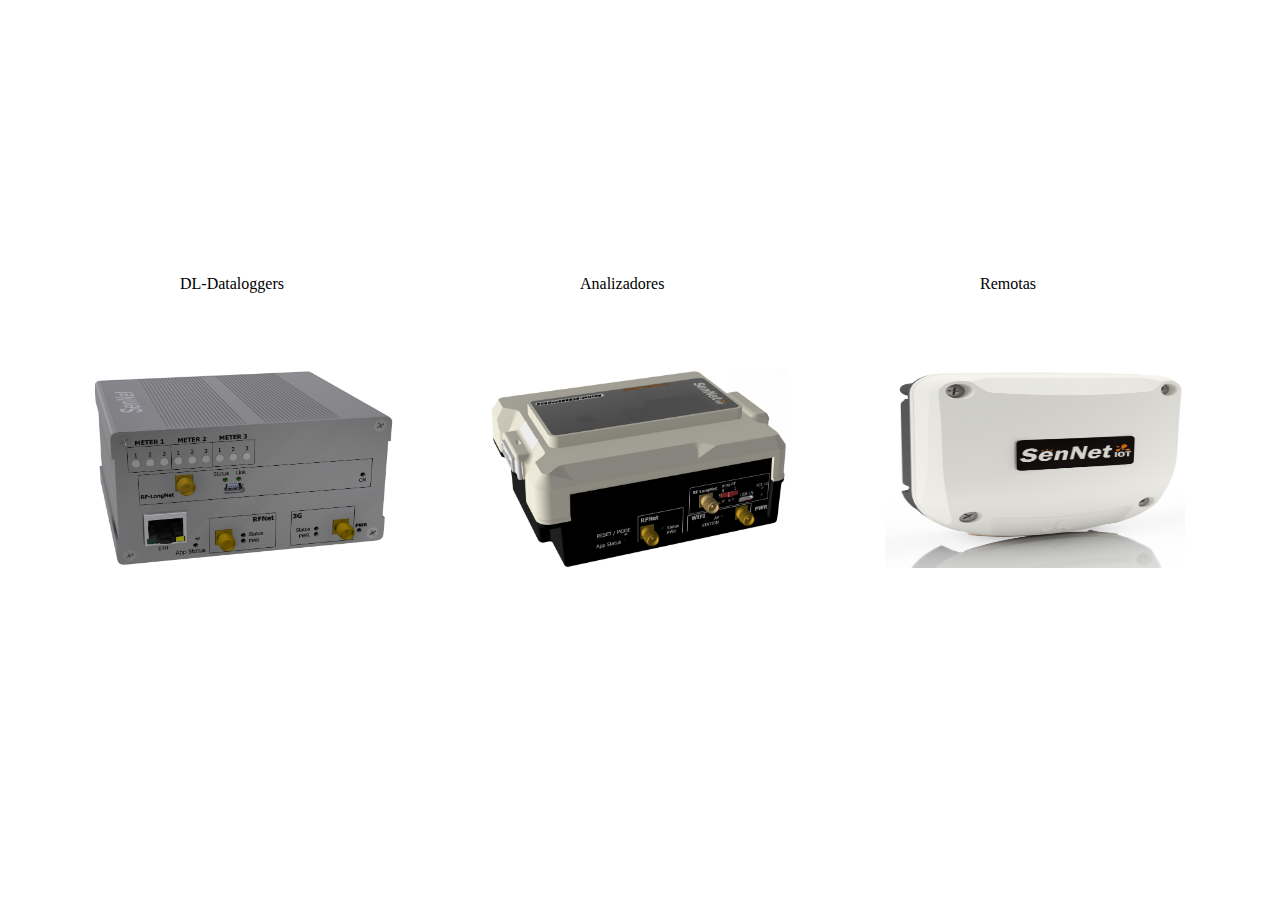
==== commit 399115b9: "v02" ====
--- a/index.html
+++ b/index.html
@@ -7,10 +7,18 @@
     <title>Document</title>
 </head>
 <body>
-    <section>
-        <div class="DL"><a href="DL.html">DL-DataLogger</a></div>
-        <div class="Analizadores"><a href="Analizadores.html">Analizadores</a></div>
-        <div class="Remotas"><a href="Remotas.html">Remotas</a></div>
+    <section class="nombres">
+        <div>DL-Dataloggers</div>
+        <div>Analizadores</div>
+        <div>Remotas</div>
+    </section>
+    <section class="imagenes">
+        
+        <div class="DL contenedor"><a href="DL.html"><img src="css/image/imagenes/Datalogger.jpg" alt="DL-datalogger"></a></div>
+        
+        <div class="Analizadores contenedor"><a href="Analizadores.html"><img src="css/image/imagenes/Analizadores.jpg" alt="Analizador"></a></div>
+        
+        <div class="Remotas contenedor  "><a href="Remotas.html"><img style="" src="css/image/imagenes/Remotas.bmp" alt="Remotas"></a></div>
     </section>
 </body>
 </html>--- a/css/inicio.css
+++ b/css/inicio.css
@@ -8,17 +8,28 @@
     
     
 }
-section{
+.imagenes{
     height: 100vh;
     width: 100%;
     display: flex;
     flex-direction:row ;
-    justify-content: center;
+    justify-content: space-evenly;
     align-items: center;
 }
+.nombres{
+    display: flex;
+    flex-direction:row ;
+    justify-content: space-evenly;
+    align-items: center;
+}
+.nombres div {
+    position: relative;
+    top: 275px;
+    left: 100px;
+}
 div{
-    height: 100%;
-    width: calc(100% / 3);
+    height: 50%;
+    width: 25%;
     
 }
 a{
@@ -28,12 +39,27 @@
     height: 100%;
     width: 100%;
 }
-.DL{
-    background-color: aqua;
+
+.contenedor {
+    width: 300px; /* Ajusta el tamaño del div según tus necesidades */
+    height: 200px; /* Ajusta el tamaño del div según tus necesidades */
+     /* Oculta cualquier contenido que se salga del div */
+    position: relative;
 }
-.Analizadores{
-    background-color: red;
+
+.contenedor img {
+    position: relative;
+    width: 100%;
+    height: 100%;
+     /* Hace que la imagen cubra todo el div */
+    transition: transform 0.3s ease; /* Añade una transición suave */
 }
-.Remotas{
-    background-color: green;
+
+.contenedor:hover img {
+    transform: scale(1.1); /* Agranda la imagen un 10% al pasar el ratón */
 }
+p{
+    position: absolute;
+    bottom: 110%;
+    
+}
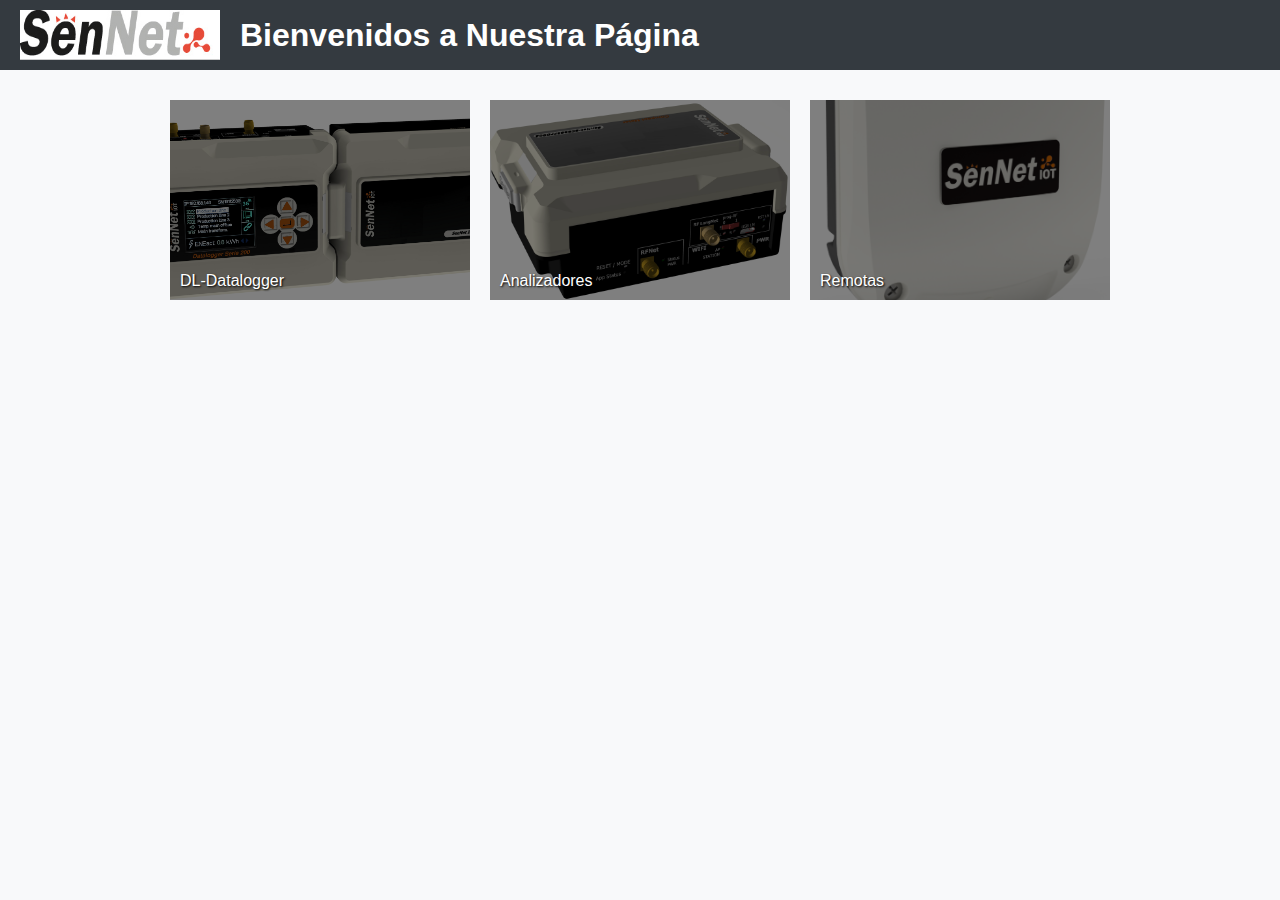
==== commit 3e43c112: "ultima version de Victor" ====
--- a/index.html
+++ b/index.html
@@ -1,24 +1,32 @@
 <!DOCTYPE html>
-<html lang="en">
+<html lang="es">
 <head>
     <meta charset="UTF-8">
     <meta name="viewport" content="width=device-width, initial-scale=1.0">
     <link rel="stylesheet" href="css/inicio.css">
-    <title>Document</title>
+    <title>Página de Inicio</title>
 </head>
 <body>
-    <section class="nombres">
-        <div>DL-Dataloggers</div>
-        <div>Analizadores</div>
-        <div>Remotas</div>
-    </section>
-    <section class="imagenes">
-        
-        <div class="DL contenedor"><a href="DL.html"><img src="css/image/imagenes/Datalogger.jpg" alt="DL-datalogger"></a></div>
-        
-        <div class="Analizadores contenedor"><a href="Analizadores.html"><img src="css/image/imagenes/Analizadores.jpg" alt="Analizador"></a></div>
-        
-        <div class="Remotas contenedor  "><a href="Remotas.html"><img style="" src="css/image/imagenes/Remotas.bmp" alt="Remotas"></a></div>
-    </section>
+    <header>
+        <img src="css/image/imagenes/Logo_IOT sin slogan sin iot-2023 (1).jpg" alt="Logo">
+        <h1>Bienvenidos a Nuestra Página</h1>
+    </header>
+    <div class="gallery">
+        <a href="DL.html" class="contenedor">
+            <img src="css/image/imagenes/IoT281+Xtend-6-Meter (1).jpg" alt="Imagen 1">
+            <div class="overlay"></div>
+            <figcaption>DL-Datalogger</figcaption>
+        </a>
+        <a href="Analizadores.html" class="contenedor">
+            <img src="css/image/imagenes/Analizadores.jpg" alt="Imagen 2">
+            <div class="overlay"></div>
+            <figcaption>Analizadores</figcaption>
+        </a>
+        <a href="Remotas.html" class="contenedor">
+            <img src="css/image/imagenes/Remotas.bmp" alt="Imagen 3">
+            <div class="overlay"></div>
+            <figcaption>Remotas</figcaption>
+        </a>
+    </div>
 </body>
-</html>+</html>
--- a/css/inicio.css
+++ b/css/inicio.css
@@ -1,65 +1,82 @@
 *{
+    margin: 0;
     padding: 0;
+}
+body {
+    font-family: Arial, sans-serif;
+    margin: 0;
+    padding: 0;
+    background-color: #f8f9fa;
+}
+
+header {
+    display: flex;
+    align-items: center;
+    background-color: #343a40;
+    color: #fff;
+    padding: 10px 20px;
+    position: relative;
+}
+
+header img {
+    width: 200px;
+    height: 50px;
+    margin-right: 20px;
+}
+
+h1 {
     margin: 0;
 }
-body{
-    height: 100vh;
-    width: 100%;
-    
-    
-}
-.imagenes{
-    height: 100vh;
-    width: 100%;
-    display: flex;
-    flex-direction:row ;
-    justify-content: space-evenly;
-    align-items: center;
-}
-.nombres{
-    display: flex;
-    flex-direction:row ;
-    justify-content: space-evenly;
-    align-items: center;
-}
-.nombres div {
-    position: relative;
-    top: 275px;
-    left: 100px;
-}
-div{
-    height: 50%;
-    width: 25%;
-    
-}
-a{
+
+.gallery {
     display: flex;
     justify-content: center;
     align-items: center;
-    height: 100%;
-    width: 100%;
+    flex-wrap: wrap;
+    padding: 20px;
+    text-align: center;
 }
 
 .contenedor {
-    width: 300px; /* Ajusta el tamaño del div según tus necesidades */
-    height: 200px; /* Ajusta el tamaño del div según tus necesidades */
-     /* Oculta cualquier contenido que se salga del div */
     position: relative;
+    margin: 10px;
+    width: 300px;
+    height: 200px;
+    overflow: hidden;
 }
 
 .contenedor img {
-    position: relative;
     width: 100%;
     height: 100%;
-     /* Hace que la imagen cubra todo el div */
-    transition: transform 0.3s ease; /* Añade una transición suave */
+    object-fit: cover;
+    display: block;
+    transition: transform 0.6s ease; /* Ajuste del tiempo de la transición */
+}
+
+.contenedor .overlay {
+    position: absolute;
+    top: 0;
+    left: 0;
+    width: 100%;
+    height: 100%;
+    background-color: rgba(0, 0, 0, 0.5); /* Capa gris medio transparente */
+    opacity: 1;
+    transition: opacity 0.3s ease;
+}
+
+.contenedor:hover .overlay {
+    opacity: 0;
 }
 
 .contenedor:hover img {
-    transform: scale(1.1); /* Agranda la imagen un 10% al pasar el ratón */
+    transform: scale(1.1); /* Efecto de zoom */
 }
-p{
+
+.contenedor figcaption {
     position: absolute;
-    bottom: 110%;
-    
+    bottom: 10px;
+    left: 10px;
+    color: white;
+    font-size: 16px;
+    text-shadow: 1px 1px 2px black;
 }
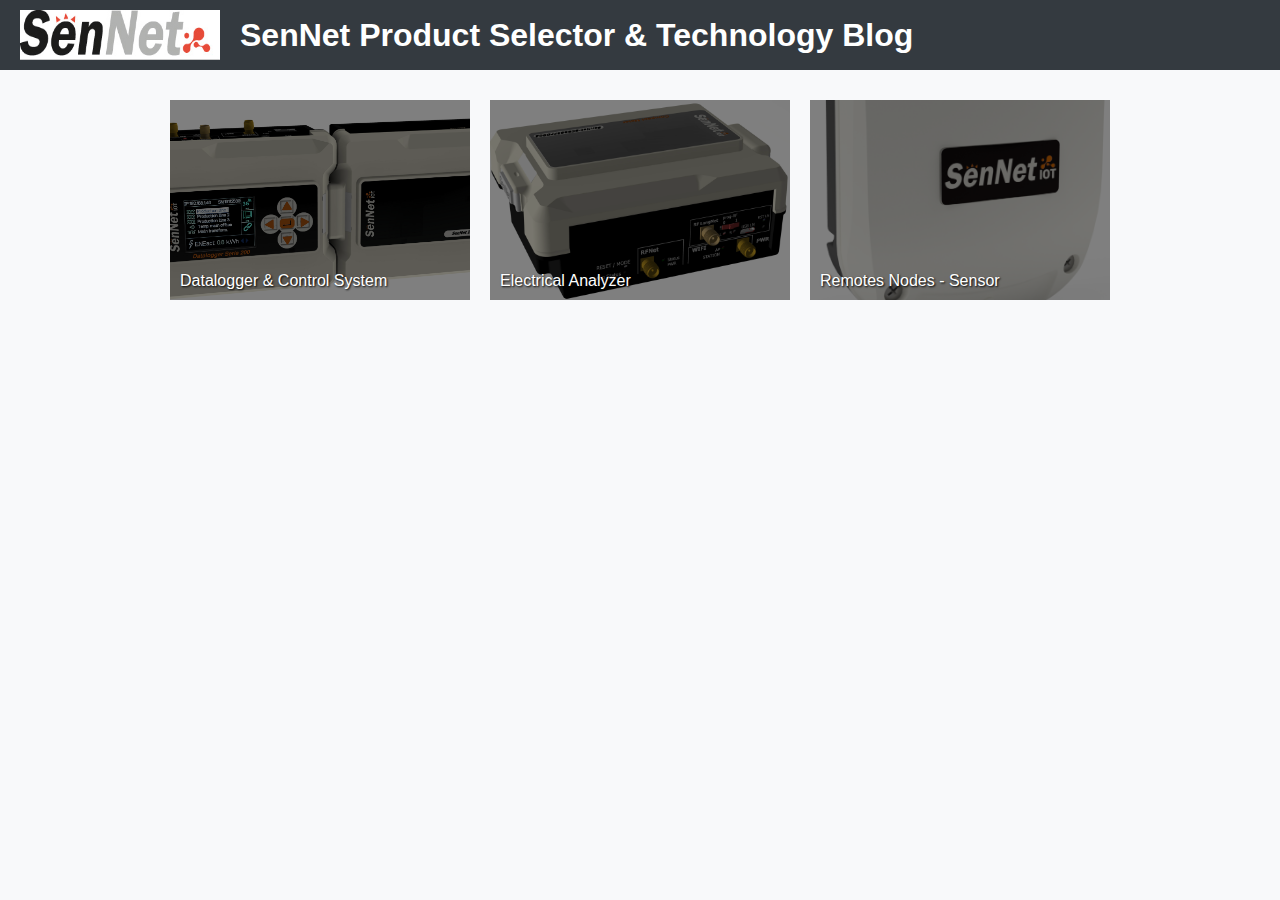
==== commit 741c417f: "actulizada por Antonio, primeras pruebas" ====
--- a/index.html
+++ b/index.html
@@ -1,31 +1,31 @@
 <!DOCTYPE html>
-<html lang="es">
+<html lang="en">
 <head>
     <meta charset="UTF-8">
     <meta name="viewport" content="width=device-width, initial-scale=1.0">
     <link rel="stylesheet" href="css/inicio.css">
-    <title>Página de Inicio</title>
+    <title>SenNet Product Selector</title>
 </head>
 <body>
     <header>
         <img src="css/image/imagenes/Logo_IOT sin slogan sin iot-2023 (1).jpg" alt="Logo">
-        <h1>Bienvenidos a Nuestra Página</h1>
+        <h1>SenNet Product Selector & Technology Blog</h1>
     </header>
     <div class="gallery">
         <a href="DL.html" class="contenedor">
             <img src="css/image/imagenes/IoT281+Xtend-6-Meter (1).jpg" alt="Imagen 1">
             <div class="overlay"></div>
-            <figcaption>DL-Datalogger</figcaption>
+            <figcaption>Datalogger & Control System</figcaption>
         </a>
         <a href="Analizadores.html" class="contenedor">
             <img src="css/image/imagenes/Analizadores.jpg" alt="Imagen 2">
             <div class="overlay"></div>
-            <figcaption>Analizadores</figcaption>
+            <figcaption>Electrical Analyzer</figcaption>
         </a>
         <a href="Remotas.html" class="contenedor">
             <img src="css/image/imagenes/Remotas.bmp" alt="Imagen 3">
             <div class="overlay"></div>
-            <figcaption>Remotas</figcaption>
+            <figcaption>Remotes Nodes - Sensor</figcaption>
         </a>
     </div>
 </body>
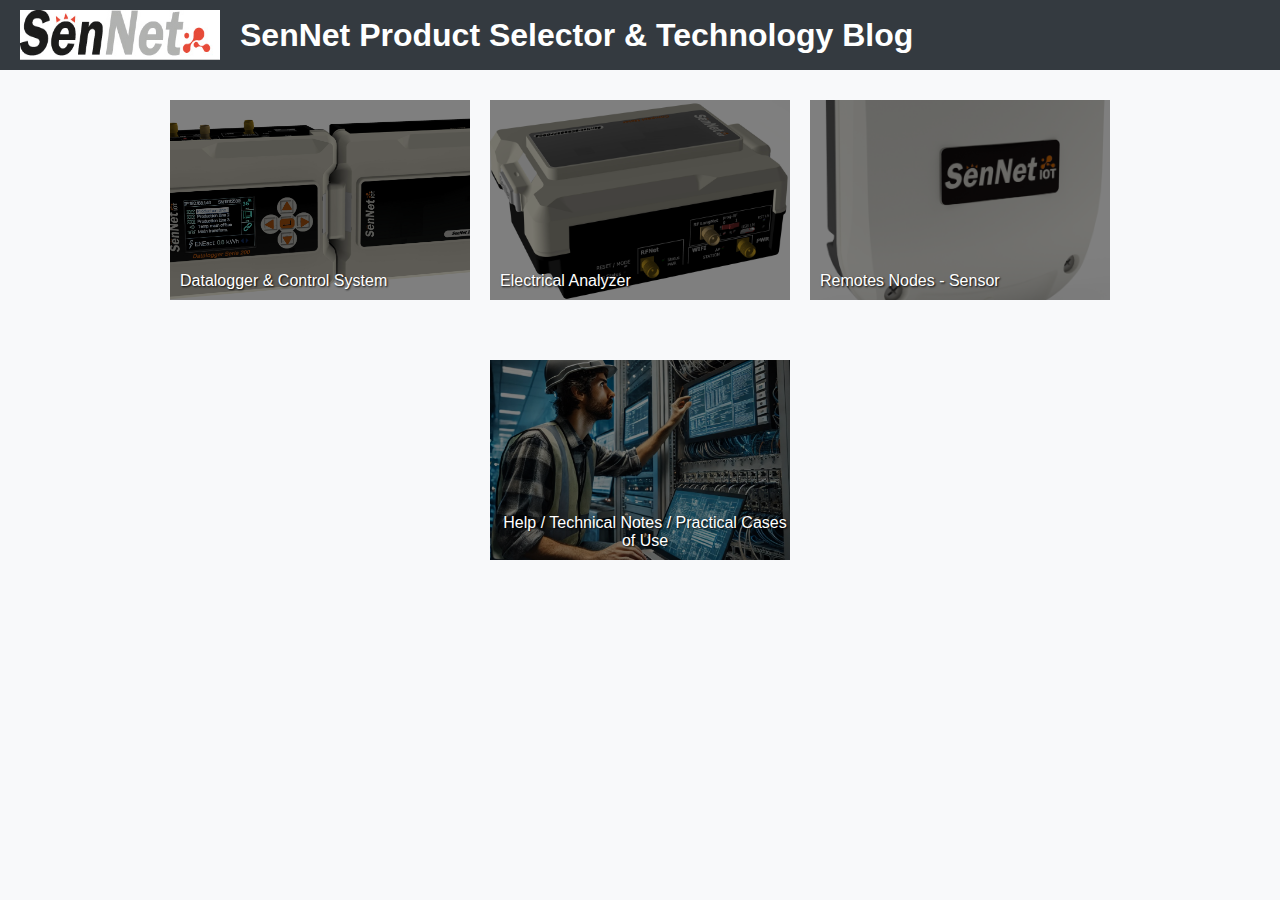
==== commit 0f6cbeff: "V01" ====
--- a/index.html
+++ b/index.html
@@ -28,5 +28,12 @@
             <figcaption>Remotes Nodes - Sensor</figcaption>
         </a>
     </div>
+        <div class="gallery">
+        <a href="prueba.html" class="contenedor">
+            <img src="css/image/imagenes/techicnal-help.jpg" alt="Imagen 1">
+            <div class="overlay"></div>
+            <figcaption>Help / Technical Notes / Practical Cases of Use</figcaption>
+        </a>
+    </div>
 </body>
 </html>
